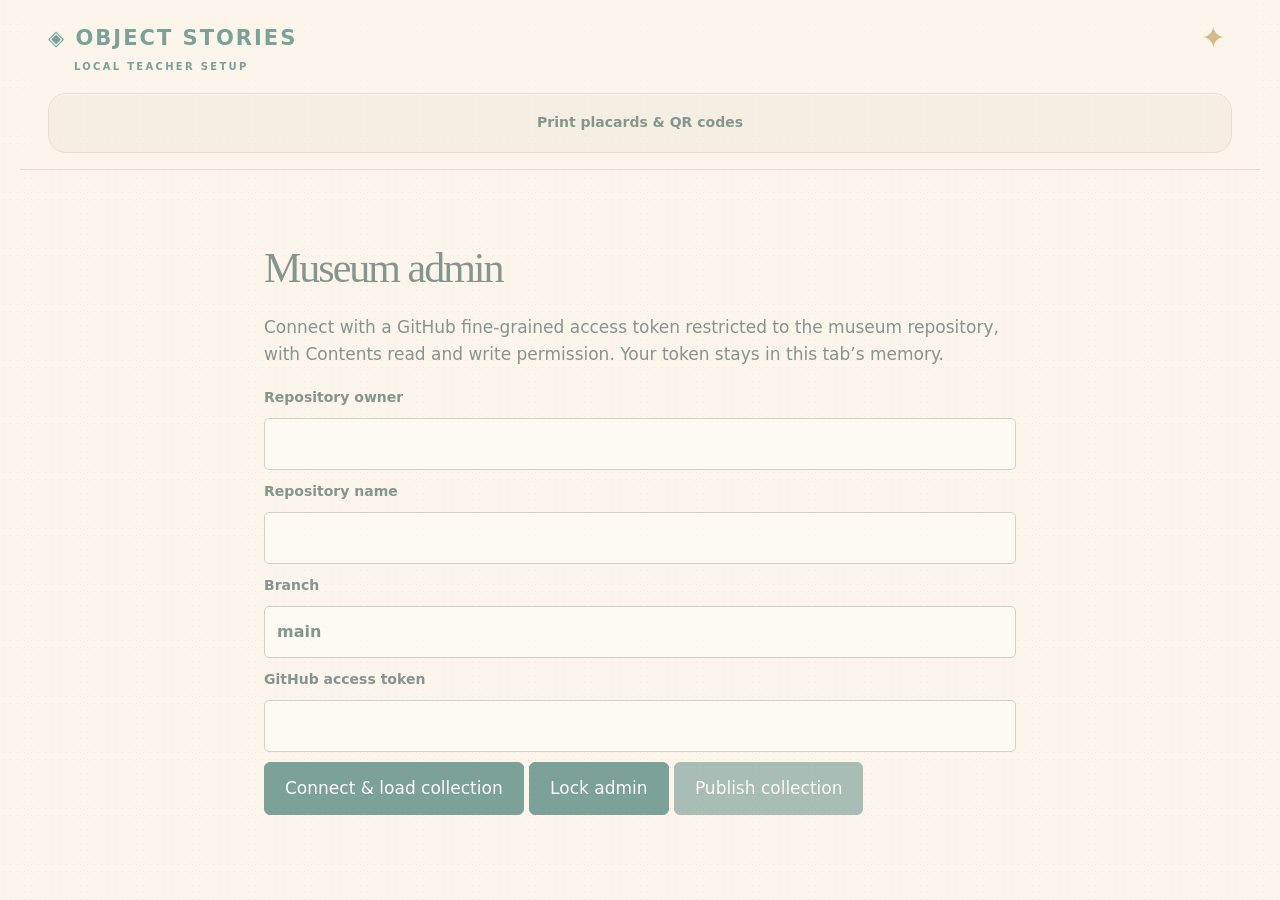
==== admin.html @ 54d1fee2 "Add passport recovery, curiosity cabinet and hidden discoveries" ====
<!doctype html><html lang="en"><head><meta charset="utf-8"><meta name="viewport" content="width=device-width,initial-scale=1"><title>Museum Admin</title><link rel="stylesheet" href="style.css?v=recovery1"><style>main{max-width:1200px}.intro{padding:30px 0}.editor{display:grid;grid-template-columns:230px 1fr;gap:24px}.edit-fields{display:grid;grid-template-columns:1fr 1fr;gap:18px}label{display:block;font-size:14px;font-weight:650}label input:not([type=checkbox]),label select,label textarea{display:block;width:100%;margin-top:6px}.full{grid-column:1/-1}aside button{width:100%;text-align:left;margin:0 0 6px;background:#eee5e9;color:#493d35;border-color:#d2bbc8}.selected{border:3px solid #155b56!important}aside{max-height:70vh;overflow:auto}section.settings{margin:20px 0}.sticky-actions{padding:15px 0;background:#fbf5ec;border-top:1px solid #b6a58e;display:flex;gap:10px;flex-wrap:wrap}#feedback{white-space:pre-wrap}.tag{font-size:12px;color:#623f65}.hint{font-size:13px;font-weight:400;color:#59685e}input[type=checkbox]{margin-right:8px}audio{max-width:100%}@media(max-width:750px){.editor{grid-template-columns:1fr}aside{max-height:190px}.edit-fields{grid-template-columns:1fr}}.locked #workspace{display:none}#auth{max-width:800px;margin:35px auto;padding:24px}#auth input{display:block;width:100%;margin:10px 0}.field-section{grid-column:1/-1;background:#fffaf2;border:1px solid #d6c9b7;border-radius:10px;padding:16px}.field-section>summary{color:#155b56;font-size:17px}.field-section .edit-fields{margin-top:18px}.preview-label h3{font:34px Georgia;color:#623f65;margin:12px 0}.preview-label p{white-space:pre-line}.preview-label .preview-meta{font-size:12px;color:#627264}.preview-label .too-long{color:#994c34;font-weight:700}</style></head><body class="locked"><header><a href="index.html" class="brand">◈ OBJECT STORIES <small>LOCAL TEACHER SETUP</small></a><nav><a href="placards.html">Print placards & QR codes</a></nav></header><section id="auth"><h1 style="font-size:42px">Museum admin</h1><p>Connect with a GitHub fine-grained access token restricted to the museum repository, with Contents read and write permission. Your token stays in this tab’s memory.</p><label>Repository owner <input id="repo-owner"></label><label>Repository name <input id="repo-name"></label><label>Branch <input id="repo-branch" value="main"></label><label>GitHub access token <input id="repo-token" type="password" autocomplete="off"></label><button id="connect-admin">Connect & load collection</button> <button id="disconnect-admin">Lock admin</button> <button id="publish-admin" disabled>Publish collection</button><p id="auth-status" role="status"></p></section><main id="workspace"><div class="intro"><div class="eyebrow">Collection workbench</div><h1 style="font-size:48px">Ready for the real objects.</h1><p>Fill in the collection, keep unfinished items as drafts, and export the files for the website. Connect above to load the repository collection. Publish saves a versioned change; the deployment workflow then rebuilds the museum.</p><p class="notice">Download a collection backup after each session. Edits stay in this tab until you save a backup or publish. Keep student information out of these public exhibit files.</p></div><details class="settings" open><summary>Museum & classroom settings</summary><div class="edit-fields" id="settings-form" style="margin-top:20px"></div></details><section class="panel"><h2>Wikipedia source</h2><p>Paste an English Wikipedia article URL. Import a credited source draft, then check it against the actual object before publishing.</p><label>Article URL <input id="wiki-url" type="url" placeholder="https://en.wikipedia.org/wiki/Tumi"></label><button id="wiki-import">Import into selected object</button><p id="wiki-status" role="status"></p></section><div class="section-title"><h2>Artifact editor</h2><div><button id="add">Add draft object</button> <button id="remove" class="secondary">Remove selected object</button> <button id="undo-remove" class="secondary" disabled>Undo removal</button></div></div><div class="editor"><div><label>Find an object<input id="editor-search" type="search" placeholder="Name or exhibit ID" style="width:100%;margin:8px 0 16px"></label><p id="editor-count" class="hint"></p><aside id="object-list" aria-label="Choose an exhibit"></aside></div><section><h2 id="editing" style="margin-top:0"></h2><div class="edit-fields" id="object-form"></div><section id="label-preview" class="panel" aria-label="Placard text preview"></section></section></div><section class="panel"><h2>Readiness check</h2><label><input id="classroom-check" type="checkbox">Check for classroom release (rejects demo content and missing references)</label><button id="validate" style="margin-top:14px">Check collection</button><p id="feedback" role="status"></p></section><div class="sticky-actions"><button id="backup">Save collection backup (.json)</button><button class="secondary" id="export-exhibits">Download exhibits.js</button><button class="secondary" id="export-settings">Download settings.js</button><label class="button">Restore collection backup <input id="import" type="file" accept=".json,application/json" style="display:block;max-width:240px"></label></div><p class="muted">After export: replace the two files in your project, put photos in assets/, then run the build instructions in START_HERE.txt. Drafts never appear in a built website. The editor interface is public; live changes require authorized GitHub access. Public repository source files remain readable.</p></main><script src="settings.js"></script><script src="exhibits.js"></script><script src="collection-core.js"></script><script src="teacher-setup.js"></script><script src="workbench-extra.js"></script><script src="admin.js"></script></body></html>
---- style.css ----
:root{--ink:#183f38;--paper:#f6f3e9;--line:#d8d9cd;--gold:#dfb34e}*{box-sizing:border-box}body{margin:0;background:var(--paper);color:var(--ink);font:17px/1.6 system-ui,sans-serif}a{color:inherit}button,input,select,textarea{font:inherit}button,.button{cursor:pointer;border:1px solid var(--ink);background:var(--ink);color:white;padding:12px 20px;border-radius:6px;text-decoration:none;display:inline-block}button.secondary{background:transparent;color:var(--ink)}button:disabled{opacity:.65;cursor:default}a:focus-visible,button:focus-visible,input:focus-visible,select:focus-visible,textarea:focus-visible{outline:3px solid #b57220;outline-offset:4px}header{max-width:1240px;margin:auto;display:flex;justify-content:space-between;align-items:center;padding:24px 32px;border-bottom:1px solid var(--line);gap:24px}.brand{text-decoration:none;font-weight:850;letter-spacing:2px}.brand small{display:block;font-size:10px;letter-spacing:3px;margin-left:25px}nav{display:flex;gap:25px;font-size:14px}nav a{text-decoration:none}main{max-width:1176px;margin:auto;padding:0 28px 65px;min-height:70vh}.hero{display:grid;grid-template-columns:1.35fr 1fr;gap:50px;padding:60px 0 45px;align-items:center}.eyebrow{font-size:12px;letter-spacing:2px;text-transform:uppercase;font-weight:750}h1,h2,h3{line-height:1.1}h1{font:normal clamp(42px,6vw,76px)/1.04 Georgia,serif;margin:18px 0 24px;letter-spacing:-2px}h2{font:normal 34px/1.2 Georgia,serif}h3{font:normal 27px/1.2 Georgia,serif}.lede{max-width:550px;color:#52685f}.hero-art{background:#e6e8d9;min-height:330px;display:grid;place-content:center;position:relative;border-radius:100% 100% 8px 8px;text-align:center;border:1px solid #cdd2bf}.hero-art svg{width:240px;height:210px}.hero-art p{font-size:11px;letter-spacing:2px}.notice{background:#f0e4c5;padding:12px 18px;border-left:3px solid #b58b35;font-size:14px}.toolbar{display:flex;gap:15px;margin:28px 0 18px}.toolbar input{flex:1;min-width:0}input,select,textarea{border:1px solid #aab7ab;border-radius:5px;background:#fffefa;padding:12px;color:var(--ink)}.grid{display:grid;grid-template-columns:repeat(3,1fr);gap:24px}.card{border:1px solid var(--line);border-radius:8px;overflow:hidden;background:#fffdf6;text-decoration:none;transition:transform .15s}.card:hover{transform:translateY(-4px)}.card .art{height:215px;display:grid;place-items:center;background:var(--wash,#e3e5d7)}.art svg{height:165px;width:80%}.card-body{padding:22px}.card h3{margin:12px 0}.meta{font-size:12px;letter-spacing:1px;text-transform:uppercase}.card p{font-size:15px;color:#53665b}.card .arrow{display:block;margin-top:18px;font-weight:700;font-size:14px}.section-title{display:flex;justify-content:space-between;align-items:center;gap:20px}footer{border-top:1px solid var(--line);padding:25px 32px;font-size:13px;display:flex;justify-content:space-between;gap:15px}.back{display:inline-block;margin-top:30px}.detail{max-width:760px;margin:35px auto}.detail h1{font-size:58px}.detail .art{height:280px;display:grid;place-items:center;border-radius:8px;background:var(--wash)}.detail .art svg{height:240px}.panel{background:#e8ecdf;border:1px solid #ccd7c7;padding:25px;border-radius:8px;margin:26px 0}.answers{display:grid;gap:10px}.answers button{text-align:left;background:#fffdf6;color:var(--ink)}.response{font-weight:650}.factrow{display:flex;gap:25px;border-block:1px solid var(--line);padding:15px 0;margin:25px 0;flex-wrap:wrap}.factrow span{font-size:13px}.factrow strong{display:block}details{border-block:1px solid var(--line);padding:18px 0}summary{cursor:pointer;font-weight:700}textarea{width:100%;min-height:130px}.muted{color:#5d6f63;font-size:14px}.skip{position:absolute;left:-9999px}.skip:focus{left:15px;top:10px;background:white;padding:10px;z-index:5}.empty{padding:40px;border:1px dashed #859889;grid-column:1/-1}.actions{display:flex;gap:12px;flex-wrap:wrap;margin:20px 0}@media(max-width:760px){header{padding:20px;display:block}nav{margin-top:18px;gap:20px;font-size:13px}main{padding-inline:20px}.hero{grid-template-columns:1fr;gap:20px;padding-top:30px}.hero-art{min-height:230px}.hero-art svg{height:150px}.grid{grid-template-columns:1fr}.toolbar{flex-wrap:wrap}.toolbar input{flex-basis:100%}.detail h1{font-size:42px}footer{display:block}.section-title{align-items:start}.card .art{height:210px}}
/* Warm paper, clay and sage palette */
:root{--ink:#493d35;--paper:#fbf5ec;--line:#ded0bd;--gold:#c78d53}body{background-color:var(--paper);background-image:radial-gradient(#aa84601a .7px,transparent .7px);background-size:7px 7px}.hero-art{background:#e5e6d4;border-color:#c4cbb1}.notice{background:#f1dfc8;border-color:#b86d51}.panel{background:#e9e9dc;border-color:#d0d2bb}.button,button{background:#975c46;border-color:#975c46}.card{background:#fffaf2}.card:nth-child(3n+1){--wash:#e4d4c2!important}.card:nth-child(3n+2){--wash:#dce1ce!important}.card:nth-child(3n){--wash:#e7d2cc!important}.stamp-grid{display:grid;grid-template-columns:repeat(3,1fr);gap:14px}.stamp-cell{text-align:center;border:1px dashed #ae967c;border-radius:90px 90px 8px 8px;padding:20px 10px;background:#fffaf3}.stamp-cell svg{max-width:140px;width:100%}.stamp-cell p{font-size:13px}.locked{opacity:.55}.progress-track{height:12px;background:#dfd5c5;border-radius:20px;overflow:hidden}.progress-track span{display:block;height:100%;background:#879173}.reward{background:#f1dfc8;border:2px solid #b88253}.passport-actions{margin:24px 0;display:flex;flex-wrap:wrap;gap:10px}@media(max-width:540px){.stamp-grid{grid-template-columns:repeat(2,1fr)}}
/* Cabinet of curiosities: jewel tones over warm paper */
:root{--ink:#254742;--paper:#fbf5ec;--line:#d6c9b7;--gold:#bf9651;--teal:#155b56;--plum:#623f65}.brand{color:var(--teal)}button,.button{background:var(--teal);border-color:var(--teal)}button:hover,.button:hover{background:#623f65;border-color:#623f65;color:#fff}.hero h1{color:var(--teal)}.hero-art{background:#e5ddde;isolation:isolate;overflow:hidden}.hero-art::after{content:'✦';font:44px Georgia;position:absolute;top:25px;right:30px;color:#9d7837;animation:star-turn 14s linear infinite}.hero-art svg{animation:float-object 6s ease-in-out infinite}.card .arrow{color:var(--plum)}.card:nth-child(3n+1){--wash:#d9e5da!important}.card:nth-child(3n+2){--wash:#e7d8e3!important}.card:nth-child(3n){--wash:#edddc2!important}.eyebrow{color:var(--plum)}.panel{background:#eee5e9;border-color:#d9c7d2}.stamp-cell{border-color:#947394}.stamp-cell svg{filter:drop-shadow(0 4px 4px #52344718)}.quiz-stamp{margin-top:18px;padding-top:18px;border-top:1px solid #b5b9a7}.celebration{position:fixed;inset:0;pointer-events:none;z-index:20;overflow:hidden}.celebration i{position:absolute;left:var(--x);top:20%;height:12px;width:7px;background:var(--c);animation:confetti-fall 1.25s ease-out forwards;animation-delay:var(--delay);opacity:0}.earned-pulse{animation:stamp-in .45s ease-out}.game-intro{display:flex;justify-content:space-between;gap:25px;align-items:center;background:#155b56;color:#fff8e9;padding:26px;border-radius:8px;margin-top:35px}.game-intro .eyebrow{color:#e3c07d}.game-intro .button{background:#f4e6ce;color:#155b56;border-color:#f4e6ce}.game-intro h2{margin:8px 0}.game-options{display:grid;gap:12px;margin:25px 0}.game-options button{text-align:left;min-height:54px}.clue{font:26px/1.4 Georgia,serif}.game-counter{font-size:13px;letter-spacing:2px}.success{color:#155b56}.download-help{background:#e1e9df;border-left:3px solid #155b56;padding:20px}.reveal{animation:page-in .4s ease-out}.answers button.correct{background:#155b56;color:white;border-color:#155b56}.answers button.incorrect{background:#f1ded6;border-color:#b96952}.passport-guide ol{padding-left:22px}.passport-guide li{margin:10px 0}.mini-stamp{width:110px;display:inline-block}.mystery-art{font:80px Georgia;text-align:center;color:#623f65;padding:10px}@keyframes float-object{50%{transform:translateY(-9px) rotate(2deg)}}@keyframes star-turn{to{transform:rotate(360deg)}}@keyframes page-in{from{opacity:.3;transform:translateY(8px)}to{opacity:1;transform:none}}@keyframes stamp-in{from{transform:scale(.7) rotate(-10deg);opacity:0}to{transform:scale(1);opacity:1}}@keyframes confetti-fall{10%{opacity:1}to{transform:translate(var(--drift),65vh) rotate(350deg);opacity:0}}@media(prefers-reduced-motion:reduce){*,*::before,*::after{animation:none!important;transition:none!important;scroll-behavior:auto!important}.celebration{display:none}}@media(max-width:760px){.game-intro{display:block}nav{flex-wrap:wrap;gap:14px}.toolbar button{flex-shrink:0}}

[hidden]{display:none!important}

/* Touch and narrow-screen baseline; preserve normal browser zoom. */
html{-webkit-text-size-adjust:100%;scroll-padding-top:16px}button,.button{min-height:44px;touch-action:manipulation}input:not([type=checkbox]):not([type=color]),select,textarea{font-size:16px;min-height:44px}nav{flex-wrap:wrap}main img{max-width:100%;height:auto}button:focus-visible,.button:focus-visible{outline:3px solid #b57220;outline-offset:3px}input[type=checkbox]{width:18px;height:18px;vertical-align:middle}.detail,.card-body,.section-title>*{min-width:0}.detail h1,.card h3{overflow-wrap:anywhere}@media(max-width:760px){header{padding:14px 16px}nav{gap:0 14px;margin-top:8px}nav a{display:inline-flex;align-items:center;min-height:44px}main{padding-inline:16px}.section-title{flex-wrap:wrap;gap:8px}.toolbar select{max-width:100%;width:100%}.actions>*{max-width:100%;white-space:normal}.detail h1{font-size:clamp(32px,8vw,42px)}footer{padding:20px 16px}.factrow{gap:14px}.game-intro{padding:20px}.game-options button,.answers button{font-size:16px}}@media(hover:none){.card:hover{transform:none}}
/* Illustrated field-guide edition */
header{display:grid;grid-template-columns:1fr;gap:18px;padding:22px 28px 16px;background:rgba(251,245,236,.96);position:relative;isolation:isolate}header .brand{width:fit-content;font-size:21px;color:#155b56}header .brand small{font-size:10px;letter-spacing:2.3px;margin:3px 0 0 26px}header nav{display:flex;gap:6px;padding:6px;margin:0;border:1px solid #d9cbb7;border-radius:18px;background:#f1e8dc;box-shadow:inset 0 1px 0 #fffaf2}header nav a{flex:1;display:flex;align-items:center;justify-content:center;min-height:46px;padding:10px 12px;border-radius:12px;text-align:center;font-size:14px;font-weight:650;line-height:1.25;transition:background .18s,color .18s}header nav a:hover{background:#e3d8e5;color:#623f65}header nav a[aria-current=page]{background:#155b56;color:#fffaf2;box-shadow:0 2px 5px #183f3820}header::after{content:'✦';position:absolute;right:34px;top:14px;font-size:30px;color:#b78b3d;pointer-events:none}.hero{position:relative;border-bottom:1px solid #d9cbb7;margin-bottom:28px}.hero-art{border-radius:160px 160px 24px 24px!important;box-shadow:10px 12px 0 #e9dfcc;overflow:visible}.hero-art::before{content:'✧';position:absolute;left:18px;top:24px;color:#b78b3d;font:48px Georgia;transform:rotate(-15deg)}.hero-art::after{content:'✦';position:absolute;right:-8px;bottom:26px;color:#623f65;font:45px Georgia}.section-title h2{position:relative}.section-title h2::after{content:'';display:block;width:70px;height:5px;background:#c79b53;border-radius:50%;margin-top:12px;transform:rotate(-3deg)}.card{box-shadow:0 4px 0 #e7dece;border-radius:20px 20px 9px 9px!important}.card .meta{color:#623f65;font-weight:750}.card .arrow{border-top:1px dashed #cbbda8;padding-top:14px}.panel{position:relative;border-radius:18px!important;background-image:radial-gradient(#b78b3d18 .8px,transparent .8px);background-size:12px 12px}.panel>.eyebrow{color:#623f65}.stamp-cell{border-radius:24px 24px 8px 8px}.stamp-cell svg{filter:drop-shadow(0 4px 0 #d3c2aa55)}.stamp-cell.locked svg{filter:grayscale(.25);opacity:.6}footer{background:#efe5d7;border-top:1px dashed #c4ad8c}footer::before{content:'✦';color:#a67d39;font-size:22px}@media(max-width:760px){header{padding:18px 16px 12px;gap:14px}header .brand{font-size:18px}header nav{display:grid;grid-template-columns:repeat(3,minmax(0,1fr));gap:4px;border-radius:15px}header nav a{font-size:12px;padding:9px 5px;min-height:44px}header::after{right:18px;top:12px;font-size:25px}.hero-art{margin-right:10px}.hero-art::after{right:2px}.hero{padding-bottom:30px}.panel{padding:20px}}
.curiosity-cabinet{display:grid;grid-template-columns:1fr 1.2fr;gap:30px;margin:36px 0;padding:32px;background:#e9dfec;border:1px solid #c8b1cd;border-radius:30px 8px 30px 8px;box-shadow:7px 7px 0 #ddc7a555}.curiosity-cabinet h2{margin:10px 0}.cabinet-drawers details{padding:14px 16px;background:#fffaf2;border:1px solid #cbb79c;border-radius:9px;margin-bottom:9px}.cabinet-drawers summary{font-size:15px;list-style-position:outside}.cabinet-drawers details[open]{box-shadow:0 5px 0 #d5c4ac}.compass-secret{background:#fffaf2;color:#155b56;border:1px dashed #a98b56;border-radius:30px;font-size:13px;padding:8px 14px;margin:0 auto 16px;position:relative;z-index:1}.discovery-dialog{max-width:440px;width:calc(100% - 32px);padding:32px;background:#fbf5ec;color:#183f38;border:2px solid #b58a43;border-radius:28px 28px 8px 8px;box-shadow:0 20px 80px #183f3850}.discovery-dialog::backdrop{background:#183f3866;backdrop-filter:blur(3px)}.discovery-dialog h2{color:#623f65}.backup-reminder{position:sticky;bottom:12px;z-index:7;display:flex;gap:16px;align-items:center;justify-content:space-between;background:#183f38;color:#fffaf2;padding:16px 20px;border-radius:16px;border:1px solid #c8a66b;box-shadow:0 6px 25px #183f3830;font-size:14px}.backup-reminder button{flex-shrink:0;background:#f0dcae;color:#183f38;border-color:#f0dcae}.recovery-panel{background-color:#e4ecdf}.recovery-panel .secondary{background:#fffaf2;color:#155b56}.recovery-panel label.button{cursor:pointer}#local-revisions{display:grid;gap:8px;margin:14px 0}#local-revisions button{text-align:left;font-size:14px}#clear-safely{margin-top:12px;font-size:14px}.hero-art{background-image:radial-gradient(circle at 20% 30%,#fffaf260 0 1px,transparent 1.5px);background-size:15px 15px}.curiosity-cabinet:before{content:'✦';position:absolute;pointer-events:none;color:#b58a43}.curiosity-cabinet{position:relative}@media(max-width:760px){.curiosity-cabinet{grid-template-columns:1fr;gap:12px;padding:22px}.backup-reminder{display:block;bottom:6px;padding:14px}.backup-reminder button{display:block;margin-top:10px;width:100%}}

.gallery-ribbon{display:grid;grid-template-columns:1fr auto;align-items:center;column-gap:24px;margin:28px 0 40px;padding:22px 26px;background-color:#e2e8dc}.gallery-ribbon h2{font-size:28px;margin:7px 0}.gallery-ribbon p{margin:6px 0 0;max-width:650px;font-size:15px}.gallery-ribbon .button{grid-column:2;grid-row:1/4}.gallery-ribbon .eyebrow{font-size:10px}.card .art{position:relative}.card .art::after{content:"✧";position:absolute;right:14px;top:8px;color:#9a774b;font-size:26px;opacity:.65}.curiosity-cabinet{background-image:radial-gradient(#ae92b320 .8px,transparent .8px);background-size:16px 16px}@media(max-width:760px){.gallery-ribbon{display:block;padding:20px}.gallery-ribbon .button{margin-top:16px}}
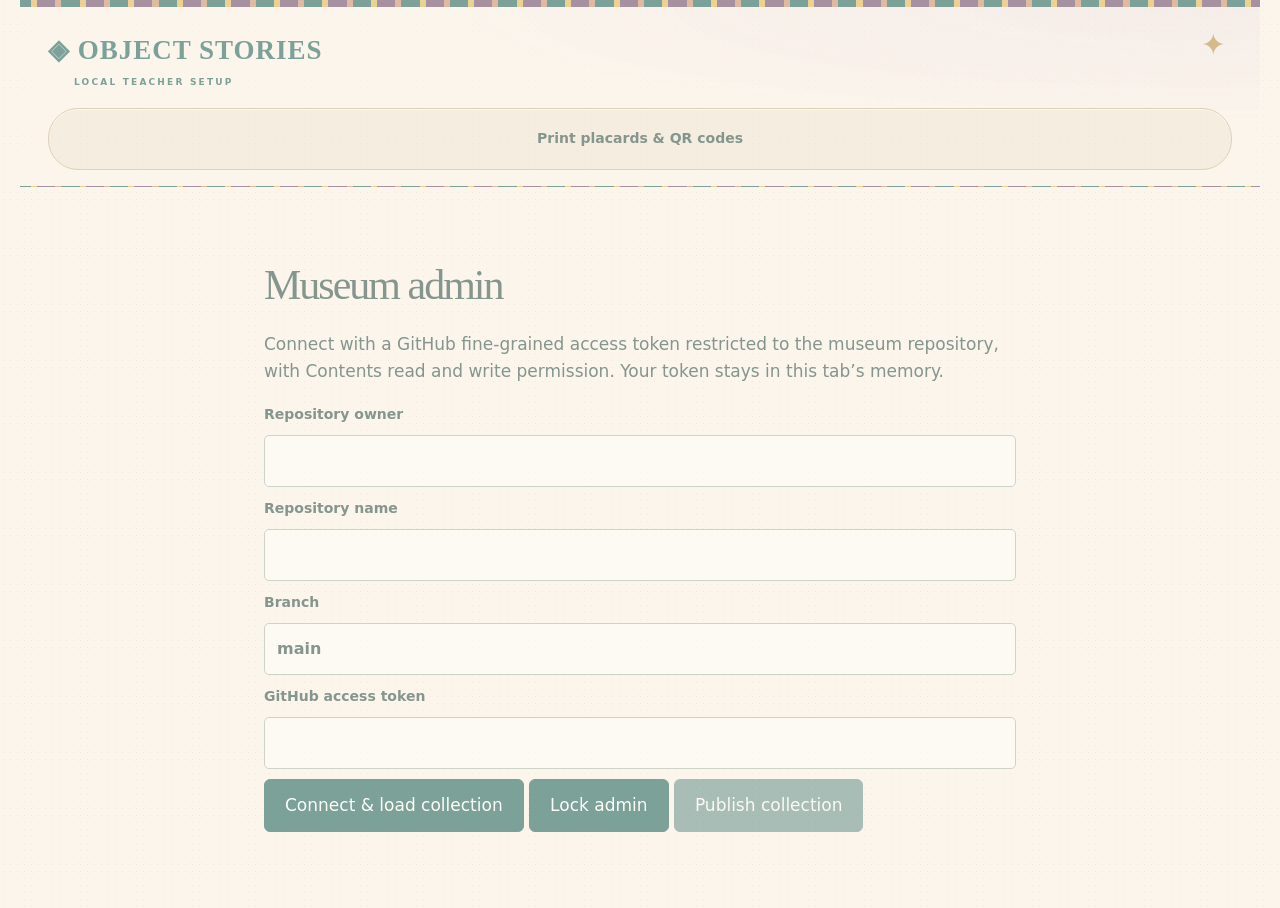
==== commit 169b2684: "Refine bohemian design, Mystery Match and stamp criteria" ====
--- a/admin.html
+++ b/admin.html
@@ -1 +1 @@
-<!doctype html><html lang="en"><head><meta charset="utf-8"><meta name="viewport" content="width=device-width,initial-scale=1"><title>Museum Admin</title><link rel="stylesheet" href="style.css?v=recovery1"><style>main{max-width:1200px}.intro{padding:30px 0}.editor{display:grid;grid-template-columns:230px 1fr;gap:24px}.edit-fields{display:grid;grid-template-columns:1fr 1fr;gap:18px}label{display:block;font-size:14px;font-weight:650}label input:not([type=checkbox]),label select,label textarea{display:block;width:100%;margin-top:6px}.full{grid-column:1/-1}aside button{width:100%;text-align:left;margin:0 0 6px;background:#eee5e9;color:#493d35;border-color:#d2bbc8}.selected{border:3px solid #155b56!important}aside{max-height:70vh;overflow:auto}section.settings{margin:20px 0}.sticky-actions{padding:15px 0;background:#fbf5ec;border-top:1px solid #b6a58e;display:flex;gap:10px;flex-wrap:wrap}#feedback{white-space:pre-wrap}.tag{font-size:12px;color:#623f65}.hint{font-size:13px;font-weight:400;color:#59685e}input[type=checkbox]{margin-right:8px}audio{max-width:100%}@media(max-width:750px){.editor{grid-template-columns:1fr}aside{max-height:190px}.edit-fields{grid-template-columns:1fr}}.locked #workspace{display:none}#auth{max-width:800px;margin:35px auto;padding:24px}#auth input{display:block;width:100%;margin:10px 0}.field-section{grid-column:1/-1;background:#fffaf2;border:1px solid #d6c9b7;border-radius:10px;padding:16px}.field-section>summary{color:#155b56;font-size:17px}.field-section .edit-fields{margin-top:18px}.preview-label h3{font:34px Georgia;color:#623f65;margin:12px 0}.preview-label p{white-space:pre-line}.preview-label .preview-meta{font-size:12px;color:#627264}.preview-label .too-long{color:#994c34;font-weight:700}</style></head><body class="locked"><header><a href="index.html" class="brand">◈ OBJECT STORIES <small>LOCAL TEACHER SETUP</small></a><nav><a href="placards.html">Print placards & QR codes</a></nav></header><section id="auth"><h1 style="font-size:42px">Museum admin</h1><p>Connect with a GitHub fine-grained access token restricted to the museum repository, with Contents read and write permission. Your token stays in this tab’s memory.</p><label>Repository owner <input id="repo-owner"></label><label>Repository name <input id="repo-name"></label><label>Branch <input id="repo-branch" value="main"></label><label>GitHub access token <input id="repo-token" type="password" autocomplete="off"></label><button id="connect-admin">Connect & load collection</button> <button id="disconnect-admin">Lock admin</button> <button id="publish-admin" disabled>Publish collection</button><p id="auth-status" role="status"></p></section><main id="workspace"><div class="intro"><div class="eyebrow">Collection workbench</div><h1 style="font-size:48px">Ready for the real objects.</h1><p>Fill in the collection, keep unfinished items as drafts, and export the files for the website. Connect above to load the repository collection. Publish saves a versioned change; the deployment workflow then rebuilds the museum.</p><p class="notice">Download a collection backup after each session. Edits stay in this tab until you save a backup or publish. Keep student information out of these public exhibit files.</p></div><details class="settings" open><summary>Museum & classroom settings</summary><div class="edit-fields" id="settings-form" style="margin-top:20px"></div></details><section class="panel"><h2>Wikipedia source</h2><p>Paste an English Wikipedia article URL. Import a credited source draft, then check it against the actual object before publishing.</p><label>Article URL <input id="wiki-url" type="url" placeholder="https://en.wikipedia.org/wiki/Tumi"></label><button id="wiki-import">Import into selected object</button><p id="wiki-status" role="status"></p></section><div class="section-title"><h2>Artifact editor</h2><div><button id="add">Add draft object</button> <button id="remove" class="secondary">Remove selected object</button> <button id="undo-remove" class="secondary" disabled>Undo removal</button></div></div><div class="editor"><div><label>Find an object<input id="editor-search" type="search" placeholder="Name or exhibit ID" style="width:100%;margin:8px 0 16px"></label><p id="editor-count" class="hint"></p><aside id="object-list" aria-label="Choose an exhibit"></aside></div><section><h2 id="editing" style="margin-top:0"></h2><div class="edit-fields" id="object-form"></div><section id="label-preview" class="panel" aria-label="Placard text preview"></section></section></div><section class="panel"><h2>Readiness check</h2><label><input id="classroom-check" type="checkbox">Check for classroom release (rejects demo content and missing references)</label><button id="validate" style="margin-top:14px">Check collection</button><p id="feedback" role="status"></p></section><div class="sticky-actions"><button id="backup">Save collection backup (.json)</button><button class="secondary" id="export-exhibits">Download exhibits.js</button><button class="secondary" id="export-settings">Download settings.js</button><label class="button">Restore collection backup <input id="import" type="file" accept=".json,application/json" style="display:block;max-width:240px"></label></div><p class="muted">After export: replace the two files in your project, put photos in assets/, then run the build instructions in START_HERE.txt. Drafts never appear in a built website. The editor interface is public; live changes require authorized GitHub access. Public repository source files remain readable.</p></main><script src="settings.js"></script><script src="exhibits.js"></script><script src="collection-core.js"></script><script src="teacher-setup.js"></script><script src="workbench-extra.js"></script><script src="admin.js"></script></body></html>
+<!doctype html><html lang="en"><head><meta charset="utf-8"><meta name="viewport" content="width=device-width,initial-scale=1"><title>Museum Admin</title><link rel="stylesheet" href="style.css?v=boho2"><style>main{max-width:1200px}.intro{padding:30px 0}.editor{display:grid;grid-template-columns:230px 1fr;gap:24px}.edit-fields{display:grid;grid-template-columns:1fr 1fr;gap:18px}label{display:block;font-size:14px;font-weight:650}label input:not([type=checkbox]),label select,label textarea{display:block;width:100%;margin-top:6px}.full{grid-column:1/-1}aside button{width:100%;text-align:left;margin:0 0 6px;background:#eee5e9;color:#493d35;border-color:#d2bbc8}.selected{border:3px solid #155b56!important}aside{max-height:70vh;overflow:auto}section.settings{margin:20px 0}.sticky-actions{padding:15px 0;background:#fbf5ec;border-top:1px solid #b6a58e;display:flex;gap:10px;flex-wrap:wrap}#feedback{white-space:pre-wrap}.tag{font-size:12px;color:#623f65}.hint{font-size:13px;font-weight:400;color:#59685e}input[type=checkbox]{margin-right:8px}audio{max-width:100%}@media(max-width:750px){.editor{grid-template-columns:1fr}aside{max-height:190px}.edit-fields{grid-template-columns:1fr}}.locked #workspace{display:none}#auth{max-width:800px;margin:35px auto;padding:24px}#auth input{display:block;width:100%;margin:10px 0}.field-section{grid-column:1/-1;background:#fffaf2;border:1px solid #d6c9b7;border-radius:10px;padding:16px}.field-section>summary{color:#155b56;font-size:17px}.field-section .edit-fields{margin-top:18px}.preview-label h3{font:34px Georgia;color:#623f65;margin:12px 0}.preview-label p{white-space:pre-line}.preview-label .preview-meta{font-size:12px;color:#627264}.preview-label .too-long{color:#994c34;font-weight:700}</style></head><body class="locked"><header><a href="index.html" class="brand">◈ OBJECT STORIES <small>LOCAL TEACHER SETUP</small></a><nav><a href="placards.html">Print placards & QR codes</a></nav></header><section id="auth"><h1 style="font-size:42px">Museum admin</h1><p>Connect with a GitHub fine-grained access token restricted to the museum repository, with Contents read and write permission. Your token stays in this tab’s memory.</p><label>Repository owner <input id="repo-owner"></label><label>Repository name <input id="repo-name"></label><label>Branch <input id="repo-branch" value="main"></label><label>GitHub access token <input id="repo-token" type="password" autocomplete="off"></label><button id="connect-admin">Connect & load collection</button> <button id="disconnect-admin">Lock admin</button> <button id="publish-admin" disabled>Publish collection</button><p id="auth-status" role="status"></p></section><main id="workspace"><div class="intro"><div class="eyebrow">Collection workbench</div><h1 style="font-size:48px">Ready for the real objects.</h1><p>Fill in the collection, keep unfinished items as drafts, and export the files for the website. Connect above to load the repository collection. Publish saves a versioned change; the deployment workflow then rebuilds the museum.</p><p class="notice">Download a collection backup after each session. Edits stay in this tab until you save a backup or publish. Keep student information out of these public exhibit files.</p></div><details class="settings" open><summary>Museum & classroom settings</summary><div class="edit-fields" id="settings-form" style="margin-top:20px"></div></details><section class="panel"><h2>Wikipedia source</h2><p>Paste an English Wikipedia article URL. Import a credited source draft, then check it against the actual object before publishing.</p><label>Article URL <input id="wiki-url" type="url" placeholder="https://en.wikipedia.org/wiki/Tumi"></label><button id="wiki-import">Import into selected object</button><p id="wiki-status" role="status"></p></section><div class="section-title"><h2>Artifact editor</h2><div><button id="add">Add draft object</button> <button id="remove" class="secondary">Remove selected object</button> <button id="undo-remove" class="secondary" disabled>Undo removal</button></div></div><div class="editor"><div><label>Find an object<input id="editor-search" type="search" placeholder="Name or exhibit ID" style="width:100%;margin:8px 0 16px"></label><p id="editor-count" class="hint"></p><aside id="object-list" aria-label="Choose an exhibit"></aside></div><section><h2 id="editing" style="margin-top:0"></h2><div class="edit-fields" id="object-form"></div><section id="label-preview" class="panel" aria-label="Placard text preview"></section></section></div><section class="panel"><h2>Readiness check</h2><label><input id="classroom-check" type="checkbox">Check for classroom release (rejects demo content and missing references)</label><button id="validate" style="margin-top:14px">Check collection</button><p id="feedback" role="status"></p></section><div class="sticky-actions"><button id="backup">Save collection backup (.json)</button><button class="secondary" id="export-exhibits">Download exhibits.js</button><button class="secondary" id="export-settings">Download settings.js</button><label class="button">Restore collection backup <input id="import" type="file" accept=".json,application/json" style="display:block;max-width:240px"></label></div><p class="muted">After export: replace the two files in your project, put photos in assets/, then run the build instructions in START_HERE.txt. Drafts never appear in a built website. The editor interface is public; live changes require authorized GitHub access. Public repository source files remain readable.</p></main><script src="settings.js"></script><script src="exhibits.js"></script><script src="collection-core.js"></script><script src="teacher-setup.js"></script><script src="workbench-extra.js"></script><script src="admin.js"></script></body></html>
--- a/style.css
+++ b/style.css
@@ -13,3 +13,8 @@
 .curiosity-cabinet{display:grid;grid-template-columns:1fr 1.2fr;gap:30px;margin:36px 0;padding:32px;background:#e9dfec;border:1px solid #c8b1cd;border-radius:30px 8px 30px 8px;box-shadow:7px 7px 0 #ddc7a555}.curiosity-cabinet h2{margin:10px 0}.cabinet-drawers details{padding:14px 16px;background:#fffaf2;border:1px solid #cbb79c;border-radius:9px;margin-bottom:9px}.cabinet-drawers summary{font-size:15px;list-style-position:outside}.cabinet-drawers details[open]{box-shadow:0 5px 0 #d5c4ac}.compass-secret{background:#fffaf2;color:#155b56;border:1px dashed #a98b56;border-radius:30px;font-size:13px;padding:8px 14px;margin:0 auto 16px;position:relative;z-index:1}.discovery-dialog{max-width:440px;width:calc(100% - 32px);padding:32px;background:#fbf5ec;color:#183f38;border:2px solid #b58a43;border-radius:28px 28px 8px 8px;box-shadow:0 20px 80px #183f3850}.discovery-dialog::backdrop{background:#183f3866;backdrop-filter:blur(3px)}.discovery-dialog h2{color:#623f65}.backup-reminder{position:sticky;bottom:12px;z-index:7;display:flex;gap:16px;align-items:center;justify-content:space-between;background:#183f38;color:#fffaf2;padding:16px 20px;border-radius:16px;border:1px solid #c8a66b;box-shadow:0 6px 25px #183f3830;font-size:14px}.backup-reminder button{flex-shrink:0;background:#f0dcae;color:#183f38;border-color:#f0dcae}.recovery-panel{background-color:#e4ecdf}.recovery-panel .secondary{background:#fffaf2;color:#155b56}.recovery-panel label.button{cursor:pointer}#local-revisions{display:grid;gap:8px;margin:14px 0}#local-revisions button{text-align:left;font-size:14px}#clear-safely{margin-top:12px;font-size:14px}.hero-art{background-image:radial-gradient(circle at 20% 30%,#fffaf260 0 1px,transparent 1.5px);background-size:15px 15px}.curiosity-cabinet:before{content:'✦';position:absolute;pointer-events:none;color:#b58a43}.curiosity-cabinet{position:relative}@media(max-width:760px){.curiosity-cabinet{grid-template-columns:1fr;gap:12px;padding:22px}.backup-reminder{display:block;bottom:6px;padding:14px}.backup-reminder button{display:block;margin-top:10px;width:100%}}
 
 .gallery-ribbon{display:grid;grid-template-columns:1fr auto;align-items:center;column-gap:24px;margin:28px 0 40px;padding:22px 26px;background-color:#e2e8dc}.gallery-ribbon h2{font-size:28px;margin:7px 0}.gallery-ribbon p{margin:6px 0 0;max-width:650px;font-size:15px}.gallery-ribbon .button{grid-column:2;grid-row:1/4}.gallery-ribbon .eyebrow{font-size:10px}.card .art{position:relative}.card .art::after{content:"✧";position:absolute;right:14px;top:8px;color:#9a774b;font-size:26px;opacity:.65}.curiosity-cabinet{background-image:radial-gradient(#ae92b320 .8px,transparent .8px);background-size:16px 16px}@media(max-width:760px){.gallery-ribbon{display:block;padding:20px}.gallery-ribbon .button{margin-top:16px}}
+
+/* Desktop explorer cursors; native fallbacks and text selection stay available. */
+@media (hover:hover) and (pointer:fine){body{cursor:url("data:image/svg+xml,%3Csvg%20xmlns%3D%22http%3A%2F%2Fwww.w3.org%2F2000%2Fsvg%22%20width%3D%2232%22%20height%3D%2232%22%20viewBox%3D%220%200%2032%2032%22%3E%3Ccircle%20cx%3D%2221%22%20cy%3D%2222%22%20r%3D%228%22%20fill%3D%22%23fbf5ec%22%20stroke%3D%22%23b58a43%22%20stroke-width%3D%221.5%22%2F%3E%3Cpath%20d%3D%22M21%2015l2%207-2%207-2-7z%22%20fill%3D%22%23623f65%22%2F%3E%3Cpath%20d%3D%22M3%202l2%2023%206-6%205%209%204-2-5-9%208-1z%22%20fill%3D%22%23155b56%22%20stroke%3D%22%23fffaf2%22%20stroke-width%3D%221.5%22%20stroke-linejoin%3D%22round%22%2F%3E%3C%2Fsvg%3E") 3 2,auto}a,button,summary,label.button,[role="button"],select,input[type="checkbox"]{cursor:url("data:image/svg+xml,%3Csvg%20xmlns%3D%22http%3A%2F%2Fwww.w3.org%2F2000%2Fsvg%22%20width%3D%2232%22%20height%3D%2232%22%20viewBox%3D%220%200%2032%2032%22%3E%3Cpath%20d%3D%22M3%202l2%2023%206-6%205%209%204-2-5-9%208-1z%22%20fill%3D%22%23623f65%22%20stroke%3D%22%23fffaf2%22%20stroke-width%3D%221.5%22%20stroke-linejoin%3D%22round%22%2F%3E%3Cpath%20d%3D%22M24%202l1.5%205L31%209l-5.5%202L24%2016l-1.5-5L17%209l5.5-2z%22%20fill%3D%22%23dfb34e%22%20stroke%3D%22%23493d35%22%20stroke-width%3D%22.8%22%2F%3E%3C%2Fsvg%3E") 3 2,pointer}input:not([type="checkbox"]):not([type="color"]),textarea,[contenteditable="true"]{cursor:text}button:disabled{cursor:not-allowed}}
+/* Bohemian field notes: woven borders, clay, brass and botanical curves. */
+header{border-top:7px solid transparent;border-image:repeating-linear-gradient(90deg,#155b56 0 18px,#dfb34e 18px 24px,#623f65 24px 42px,#c88968 42px 48px) 7;background-image:radial-gradient(ellipse at 95% 0,#e7d9e280,transparent 45%)}header .brand{font-family:Georgia,serif;font-size:27px;letter-spacing:1px}header .brand small{font-family:system-ui,sans-serif;letter-spacing:2.2px;font-size:9px}header nav{border-radius:30px;padding:7px;background:#eee5d8;border-color:#c9b28e}header nav a{border-radius:24px;text-transform:none}.field-guide-heading{display:flex;justify-content:space-between;gap:12px;border-bottom:1px dashed #c6ad83;padding:20px 0 14px;color:#765c45;font-size:10px;text-transform:uppercase;letter-spacing:1.8px}.field-guide-heading span:nth-child(2){color:#a07837;font-size:16px;line-height:1}.hero-art{border:1px solid #b9a186!important;outline:1px dashed #bca174;outline-offset:7px}.curiosity-cabinet{border-radius:38px 10px 38px 10px}.curiosity-cabinet:before{right:19px;top:10px;font-size:24px}.cabinet-drawers details{border-left:5px solid #9ba58a}.cabinet-drawers details:nth-child(2){border-left-color:#bf8a66}.cabinet-drawers details:nth-child(3){border-left-color:#9e83a6}.card .art{border-bottom:1px dashed #bca98b}.stamp-rulebook{margin:20px 0;padding:18px 22px;border:1px dashed #b99b6f;border-radius:18px;background:#f2e8d8}.stamp-rulebook li{margin:12px 0}.partner-check{display:block;padding:12px;background:#fffaf2;margin:12px 0;border-radius:8px;font-size:14px}.panel select{display:block;width:100%;margin:8px 0 14px}.mystery-desk h1{margin-bottom:12px}.case-progress{display:flex;gap:10px;flex-wrap:wrap;margin:24px 0}.case-progress span{width:36px;height:36px;display:grid;place-items:center;border:1px solid #bda787;border-radius:50%;color:#796b59;background:#f4ecdd}.case-progress .current{border:2px solid #623f65;background:#e7d9eb;color:#623f65;font-weight:bold}.case-progress .done{background:#155b56;color:#fffaf2;border-color:#155b56}.clue-envelope{position:relative;background:#f0e3cc;padding:28px;border:1px solid #c6ab80;border-radius:8px 8px 26px 8px;box-shadow:7px 7px 0 #decba74d}.clue-envelope:before{content:'✦';position:absolute;right:20px;top:14px;color:#9f7533;font-size:28px}.case-label{font:11px system-ui;letter-spacing:2px;color:#765a39}.clue-envelope .clue{font:27px/1.4 Georgia;color:#183f38}.clue-envelope details{border-top:1px dashed #bba178;border-bottom:0;padding-bottom:0}.game-options button{border-radius:14px;text-align:left;background:#fffaf2;color:#183f38;box-shadow:0 3px 0 #dfd3c2}.game-options button span{color:#b18a47;margin-right:10px}.game-options .correct{background:#155b56;color:#fffaf2}.game-options .incorrect{background:#f2dfd5}.game-finale{padding:28px;background:#eee4ef;border:1px solid #bea4c5;border-radius:40px 12px 40px 12px}.game-seal{width:180px;margin:24px auto}.game-seal svg{width:100%}@media(max-width:760px){header .brand{font-size:24px}.field-guide-heading{font-size:9px;letter-spacing:.9px;flex-wrap:wrap}.field-guide-heading span:last-child{display:none}.clue-envelope{padding:22px}.clue-envelope .clue{font-size:23px}.game-finale{padding:22px}.stamp-rulebook{padding:16px}.hero-art{outline-offset:4px}}
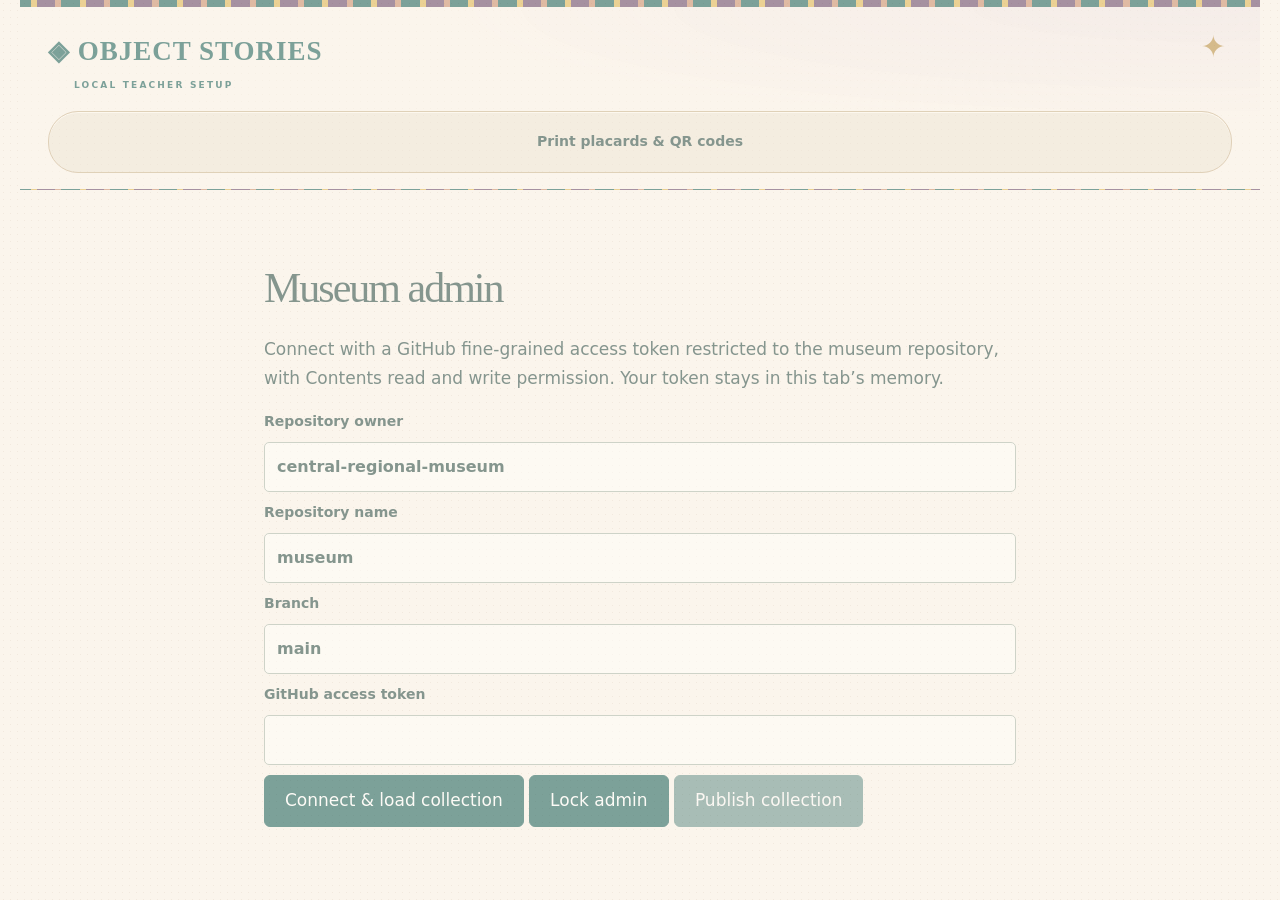
==== commit 6ebcfbe3: "Add teacher dashboard, geography game and printable picture puzzles" ====
--- a/admin.html
+++ b/admin.html
@@ -1 +1 @@
-<!doctype html><html lang="en"><head><meta charset="utf-8"><meta name="viewport" content="width=device-width,initial-scale=1"><title>Museum Admin</title><link rel="stylesheet" href="style.css?v=boho2"><style>main{max-width:1200px}.intro{padding:30px 0}.editor{display:grid;grid-template-columns:230px 1fr;gap:24px}.edit-fields{display:grid;grid-template-columns:1fr 1fr;gap:18px}label{display:block;font-size:14px;font-weight:650}label input:not([type=checkbox]),label select,label textarea{display:block;width:100%;margin-top:6px}.full{grid-column:1/-1}aside button{width:100%;text-align:left;margin:0 0 6px;background:#eee5e9;color:#493d35;border-color:#d2bbc8}.selected{border:3px solid #155b56!important}aside{max-height:70vh;overflow:auto}section.settings{margin:20px 0}.sticky-actions{padding:15px 0;background:#fbf5ec;border-top:1px solid #b6a58e;display:flex;gap:10px;flex-wrap:wrap}#feedback{white-space:pre-wrap}.tag{font-size:12px;color:#623f65}.hint{font-size:13px;font-weight:400;color:#59685e}input[type=checkbox]{margin-right:8px}audio{max-width:100%}@media(max-width:750px){.editor{grid-template-columns:1fr}aside{max-height:190px}.edit-fields{grid-template-columns:1fr}}.locked #workspace{display:none}#auth{max-width:800px;margin:35px auto;padding:24px}#auth input{display:block;width:100%;margin:10px 0}.field-section{grid-column:1/-1;background:#fffaf2;border:1px solid #d6c9b7;border-radius:10px;padding:16px}.field-section>summary{color:#155b56;font-size:17px}.field-section .edit-fields{margin-top:18px}.preview-label h3{font:34px Georgia;color:#623f65;margin:12px 0}.preview-label p{white-space:pre-line}.preview-label .preview-meta{font-size:12px;color:#627264}.preview-label .too-long{color:#994c34;font-weight:700}</style></head><body class="locked"><header><a href="index.html" class="brand">◈ OBJECT STORIES <small>LOCAL TEACHER SETUP</small></a><nav><a href="placards.html">Print placards & QR codes</a></nav></header><section id="auth"><h1 style="font-size:42px">Museum admin</h1><p>Connect with a GitHub fine-grained access token restricted to the museum repository, with Contents read and write permission. Your token stays in this tab’s memory.</p><label>Repository owner <input id="repo-owner"></label><label>Repository name <input id="repo-name"></label><label>Branch <input id="repo-branch" value="main"></label><label>GitHub access token <input id="repo-token" type="password" autocomplete="off"></label><button id="connect-admin">Connect & load collection</button> <button id="disconnect-admin">Lock admin</button> <button id="publish-admin" disabled>Publish collection</button><p id="auth-status" role="status"></p></section><main id="workspace"><div class="intro"><div class="eyebrow">Collection workbench</div><h1 style="font-size:48px">Ready for the real objects.</h1><p>Fill in the collection, keep unfinished items as drafts, and export the files for the website. Connect above to load the repository collection. Publish saves a versioned change; the deployment workflow then rebuilds the museum.</p><p class="notice">Download a collection backup after each session. Edits stay in this tab until you save a backup or publish. Keep student information out of these public exhibit files.</p></div><details class="settings" open><summary>Museum & classroom settings</summary><div class="edit-fields" id="settings-form" style="margin-top:20px"></div></details><section class="panel"><h2>Wikipedia source</h2><p>Paste an English Wikipedia article URL. Import a credited source draft, then check it against the actual object before publishing.</p><label>Article URL <input id="wiki-url" type="url" placeholder="https://en.wikipedia.org/wiki/Tumi"></label><button id="wiki-import">Import into selected object</button><p id="wiki-status" role="status"></p></section><div class="section-title"><h2>Artifact editor</h2><div><button id="add">Add draft object</button> <button id="remove" class="secondary">Remove selected object</button> <button id="undo-remove" class="secondary" disabled>Undo removal</button></div></div><div class="editor"><div><label>Find an object<input id="editor-search" type="search" placeholder="Name or exhibit ID" style="width:100%;margin:8px 0 16px"></label><p id="editor-count" class="hint"></p><aside id="object-list" aria-label="Choose an exhibit"></aside></div><section><h2 id="editing" style="margin-top:0"></h2><div class="edit-fields" id="object-form"></div><section id="label-preview" class="panel" aria-label="Placard text preview"></section></section></div><section class="panel"><h2>Readiness check</h2><label><input id="classroom-check" type="checkbox">Check for classroom release (rejects demo content and missing references)</label><button id="validate" style="margin-top:14px">Check collection</button><p id="feedback" role="status"></p></section><div class="sticky-actions"><button id="backup">Save collection backup (.json)</button><button class="secondary" id="export-exhibits">Download exhibits.js</button><button class="secondary" id="export-settings">Download settings.js</button><label class="button">Restore collection backup <input id="import" type="file" accept=".json,application/json" style="display:block;max-width:240px"></label></div><p class="muted">After export: replace the two files in your project, put photos in assets/, then run the build instructions in START_HERE.txt. Drafts never appear in a built website. The editor interface is public; live changes require authorized GitHub access. Public repository source files remain readable.</p></main><script src="settings.js"></script><script src="exhibits.js"></script><script src="collection-core.js"></script><script src="teacher-setup.js"></script><script src="workbench-extra.js"></script><script src="admin.js"></script></body></html>
+<!doctype html><html lang="en"><head><meta charset="utf-8"><meta name="viewport" content="width=device-width,initial-scale=1"><title>Museum Admin</title><link rel="stylesheet" href="style.css?v=type1"><style>main{max-width:1200px}.intro{padding:30px 0}.editor{display:grid;grid-template-columns:230px 1fr;gap:24px}.edit-fields{display:grid;grid-template-columns:1fr 1fr;gap:18px}label{display:block;font-size:14px;font-weight:650}label input:not([type=checkbox]),label select,label textarea{display:block;width:100%;margin-top:6px}.full{grid-column:1/-1}aside button{width:100%;text-align:left;margin:0 0 6px;background:#eee5e9;color:#493d35;border-color:#d2bbc8}.selected{border:3px solid #155b56!important}aside{max-height:70vh;overflow:auto}section.settings{margin:20px 0}.sticky-actions{padding:15px 0;background:#fbf5ec;border-top:1px solid #b6a58e;display:flex;gap:10px;flex-wrap:wrap}#feedback{white-space:pre-wrap}.tag{font-size:12px;color:#623f65}.hint{font-size:13px;font-weight:400;color:#59685e}input[type=checkbox]{margin-right:8px}audio{max-width:100%}@media(max-width:750px){.editor{grid-template-columns:1fr}aside{max-height:190px}.edit-fields{grid-template-columns:1fr}}.locked #workspace{display:none}#auth{max-width:800px;margin:35px auto;padding:24px}#auth input{display:block;width:100%;margin:10px 0}.field-section{grid-column:1/-1;background:#fffaf2;border:1px solid #d6c9b7;border-radius:10px;padding:16px}.field-section>summary{color:#155b56;font-size:17px}.field-section .edit-fields{margin-top:18px}.preview-label h3{font:34px Georgia;color:#623f65;margin:12px 0}.preview-label p{white-space:pre-line}.preview-label .preview-meta{font-size:12px;color:#627264}.preview-label .too-long{color:#994c34;font-weight:700}</style></head><body class="locked"><header><a href="index.html" class="brand">◈ OBJECT STORIES <small>LOCAL TEACHER SETUP</small></a><nav><a href="placards.html">Print placards & QR codes</a></nav></header><section id="auth"><h1 style="font-size:42px">Museum admin</h1><p>Connect with a GitHub fine-grained access token restricted to the museum repository, with Contents read and write permission. Your token stays in this tab’s memory.</p><label>Repository owner <input id="repo-owner"></label><label>Repository name <input id="repo-name"></label><label>Branch <input id="repo-branch" value="main"></label><label>GitHub access token <input id="repo-token" type="password" autocomplete="off"></label><button id="connect-admin">Connect & load collection</button> <button id="disconnect-admin">Lock admin</button> <button id="publish-admin" disabled>Publish collection</button><p id="auth-status" role="status"></p></section><main id="workspace"><section id="passport-checker" class="panel"></section><div class="intro"><div class="eyebrow">Collection workbench</div><h1 style="font-size:48px">Ready for the real objects.</h1><p>Fill in the collection, keep unfinished items as drafts, and export the files for the website. Connect above to load the repository collection. Publish saves a versioned change; the deployment workflow then rebuilds the museum.</p><p class="notice">Download a collection backup after each session. Edits stay in this tab until you save a backup or publish. Keep student information out of these public exhibit files.</p></div><details class="settings" open><summary>Museum & classroom settings</summary><div class="edit-fields" id="settings-form" style="margin-top:20px"></div></details><section class="panel"><h2>Wikipedia source</h2><p>Paste an English Wikipedia article URL. Import a credited source draft, then check it against the actual object before publishing.</p><label>Article URL <input id="wiki-url" type="url" placeholder="https://en.wikipedia.org/wiki/Tumi"></label><button id="wiki-import">Import into selected object</button><p id="wiki-status" role="status"></p></section><div class="section-title"><h2>Artifact editor</h2><div><button id="add">Add draft object</button> <button id="remove" class="secondary">Remove selected object</button> <button id="undo-remove" class="secondary" disabled>Undo removal</button></div></div><div class="editor"><div><label>Find an object<input id="editor-search" type="search" placeholder="Name or exhibit ID" style="width:100%;margin:8px 0 16px"></label><p id="editor-count" class="hint"></p><aside id="object-list" aria-label="Choose an exhibit"></aside></div><section><h2 id="editing" style="margin-top:0"></h2><div class="edit-fields" id="object-form"></div><section id="label-preview" class="panel" aria-label="Placard text preview"></section></section></div><section class="panel"><h2>Readiness check</h2><label><input id="classroom-check" type="checkbox">Check for classroom release (rejects demo content and missing references)</label><button id="validate" style="margin-top:14px">Check collection</button><p id="feedback" role="status"></p></section><div class="sticky-actions"><button id="backup">Save collection backup (.json)</button><button class="secondary" id="export-exhibits">Download exhibits.js</button><button class="secondary" id="export-settings">Download settings.js</button><label class="button">Restore collection backup <input id="import" type="file" accept=".json,application/json" style="display:block;max-width:240px"></label></div><p class="muted">After export: replace the two files in your project, put photos in assets/, then run the build instructions in START_HERE.txt. Drafts never appear in a built website. Teacher editing tools are excluded from the public museum website. Live changes require authorized GitHub access; public repository source remains readable.</p></main><script src="settings.js"></script><script src="exhibits.js"></script><script src="collection-core.js"></script><script src="teacher-setup.js"></script><script src="workbench-extra.js"></script><script src="admin.js"></script><script src="passport-rules.js?v=approved1"></script><script src="teacher-check.js?v=approved1"></script><script src="admin-tools.js"></script></body></html>
--- a/style.css
+++ b/style.css
@@ -18,3 +18,9 @@
 @media (hover:hover) and (pointer:fine){body{cursor:url("data:image/svg+xml,%3Csvg%20xmlns%3D%22http%3A%2F%2Fwww.w3.org%2F2000%2Fsvg%22%20width%3D%2232%22%20height%3D%2232%22%20viewBox%3D%220%200%2032%2032%22%3E%3Ccircle%20cx%3D%2221%22%20cy%3D%2222%22%20r%3D%228%22%20fill%3D%22%23fbf5ec%22%20stroke%3D%22%23b58a43%22%20stroke-width%3D%221.5%22%2F%3E%3Cpath%20d%3D%22M21%2015l2%207-2%207-2-7z%22%20fill%3D%22%23623f65%22%2F%3E%3Cpath%20d%3D%22M3%202l2%2023%206-6%205%209%204-2-5-9%208-1z%22%20fill%3D%22%23155b56%22%20stroke%3D%22%23fffaf2%22%20stroke-width%3D%221.5%22%20stroke-linejoin%3D%22round%22%2F%3E%3C%2Fsvg%3E") 3 2,auto}a,button,summary,label.button,[role="button"],select,input[type="checkbox"]{cursor:url("data:image/svg+xml,%3Csvg%20xmlns%3D%22http%3A%2F%2Fwww.w3.org%2F2000%2Fsvg%22%20width%3D%2232%22%20height%3D%2232%22%20viewBox%3D%220%200%2032%2032%22%3E%3Cpath%20d%3D%22M3%202l2%2023%206-6%205%209%204-2-5-9%208-1z%22%20fill%3D%22%23623f65%22%20stroke%3D%22%23fffaf2%22%20stroke-width%3D%221.5%22%20stroke-linejoin%3D%22round%22%2F%3E%3Cpath%20d%3D%22M24%202l1.5%205L31%209l-5.5%202L24%2016l-1.5-5L17%209l5.5-2z%22%20fill%3D%22%23dfb34e%22%20stroke%3D%22%23493d35%22%20stroke-width%3D%22.8%22%2F%3E%3C%2Fsvg%3E") 3 2,pointer}input:not([type="checkbox"]):not([type="color"]),textarea,[contenteditable="true"]{cursor:text}button:disabled{cursor:not-allowed}}
 /* Bohemian field notes: woven borders, clay, brass and botanical curves. */
 header{border-top:7px solid transparent;border-image:repeating-linear-gradient(90deg,#155b56 0 18px,#dfb34e 18px 24px,#623f65 24px 42px,#c88968 42px 48px) 7;background-image:radial-gradient(ellipse at 95% 0,#e7d9e280,transparent 45%)}header .brand{font-family:Georgia,serif;font-size:27px;letter-spacing:1px}header .brand small{font-family:system-ui,sans-serif;letter-spacing:2.2px;font-size:9px}header nav{border-radius:30px;padding:7px;background:#eee5d8;border-color:#c9b28e}header nav a{border-radius:24px;text-transform:none}.field-guide-heading{display:flex;justify-content:space-between;gap:12px;border-bottom:1px dashed #c6ad83;padding:20px 0 14px;color:#765c45;font-size:10px;text-transform:uppercase;letter-spacing:1.8px}.field-guide-heading span:nth-child(2){color:#a07837;font-size:16px;line-height:1}.hero-art{border:1px solid #b9a186!important;outline:1px dashed #bca174;outline-offset:7px}.curiosity-cabinet{border-radius:38px 10px 38px 10px}.curiosity-cabinet:before{right:19px;top:10px;font-size:24px}.cabinet-drawers details{border-left:5px solid #9ba58a}.cabinet-drawers details:nth-child(2){border-left-color:#bf8a66}.cabinet-drawers details:nth-child(3){border-left-color:#9e83a6}.card .art{border-bottom:1px dashed #bca98b}.stamp-rulebook{margin:20px 0;padding:18px 22px;border:1px dashed #b99b6f;border-radius:18px;background:#f2e8d8}.stamp-rulebook li{margin:12px 0}.partner-check{display:block;padding:12px;background:#fffaf2;margin:12px 0;border-radius:8px;font-size:14px}.panel select{display:block;width:100%;margin:8px 0 14px}.mystery-desk h1{margin-bottom:12px}.case-progress{display:flex;gap:10px;flex-wrap:wrap;margin:24px 0}.case-progress span{width:36px;height:36px;display:grid;place-items:center;border:1px solid #bda787;border-radius:50%;color:#796b59;background:#f4ecdd}.case-progress .current{border:2px solid #623f65;background:#e7d9eb;color:#623f65;font-weight:bold}.case-progress .done{background:#155b56;color:#fffaf2;border-color:#155b56}.clue-envelope{position:relative;background:#f0e3cc;padding:28px;border:1px solid #c6ab80;border-radius:8px 8px 26px 8px;box-shadow:7px 7px 0 #decba74d}.clue-envelope:before{content:'✦';position:absolute;right:20px;top:14px;color:#9f7533;font-size:28px}.case-label{font:11px system-ui;letter-spacing:2px;color:#765a39}.clue-envelope .clue{font:27px/1.4 Georgia;color:#183f38}.clue-envelope details{border-top:1px dashed #bba178;border-bottom:0;padding-bottom:0}.game-options button{border-radius:14px;text-align:left;background:#fffaf2;color:#183f38;box-shadow:0 3px 0 #dfd3c2}.game-options button span{color:#b18a47;margin-right:10px}.game-options .correct{background:#155b56;color:#fffaf2}.game-options .incorrect{background:#f2dfd5}.game-finale{padding:28px;background:#eee4ef;border:1px solid #bea4c5;border-radius:40px 12px 40px 12px}.game-seal{width:180px;margin:24px auto}.game-seal svg{width:100%}@media(max-width:760px){header .brand{font-size:24px}.field-guide-heading{font-size:9px;letter-spacing:.9px;flex-wrap:wrap}.field-guide-heading span:last-child{display:none}.clue-envelope{padding:22px}.clue-envelope .clue{font-size:23px}.game-finale{padding:22px}.stamp-rulebook{padding:16px}.hero-art{outline-offset:4px}}
+
+/* Balanced field-guide type scale, with space for wrapped headings and labels. */
+body{font-size:17px;line-height:1.7}h1,h2,h3,h4{overflow-wrap:break-word;text-wrap:balance}main h1,.hero h1,.explorer-intro h1,.ghead h1{font-size:clamp(38px,4.8vw,62px);line-height:1.14;letter-spacing:-1.4px;margin-top:16px;margin-bottom:24px}main h2,.section-head h2,.section-title h2{font-size:clamp(27px,3vw,35px);line-height:1.27;letter-spacing:-.4px;margin-top:30px;margin-bottom:18px}main h3,.card h3,.icard h3,.gcard h3{font-size:clamp(22px,2.25vw,27px);line-height:1.3;letter-spacing:0;margin-top:14px;margin-bottom:14px}.detail h1{font-size:clamp(36px,4.5vw,54px);line-height:1.16}.hero .lede,.lede{font-size:18px;line-height:1.7}.detail p,.panel p,.ghead p,.card p,.icard p,.museum-find p{line-height:1.7}p{margin-block:0 1.1em}p:last-child{margin-bottom:0}li{line-height:1.65}li+li{margin-top:8px}.eyebrow,.meta,.num,.game-counter,.case-label{line-height:1.6}.eyebrow{letter-spacing:1.6px}.meta{letter-spacing:.8px}.muted,.note,.notice,.map-caption,.privacy-note,.memory-note,.download-help{line-height:1.65}.notice{padding-block:15px}.card-body{padding:24px}.card .meta,.icard .meta{line-height:1.65}.section-title,.section-head{align-items:baseline;gap:16px}header nav a{line-height:1.4}button,.button,summary,label,legend,input,select,textarea{line-height:1.5}button,.button{white-space:normal}.answers button,.game-options button{line-height:1.55;padding-block:14px}.stamp-cell h3{font-size:21px;line-height:1.3}.stamp-cell p{line-height:1.6}.stamp-cell svg text{letter-spacing:normal}.field-guide-heading{line-height:1.65}.explorer-controls h2{font-size:27px;line-height:1.28}.explorer-controls label,.explorer-controls legend{font-size:14px;line-height:1.55}.pose-options button{line-height:1.45}.explorer-preview #photo-note,.explorer-preview #export-status{line-height:1.6}.clue-envelope .clue{font-size:25px;line-height:1.55}main .museum-find h2{font-size:29px;line-height:1.28}.gcard .when{line-height:1.65}.gcard .counts{line-height:1.55}.gallery-navigation nav a{line-height:1.5}
+@media(max-width:760px){body{font-size:16px;line-height:1.7}main h1,.hero h1,.explorer-intro h1,.ghead h1{font-size:clamp(36px,8.6vw,46px);line-height:1.16;letter-spacing:-.9px}.detail h1{font-size:clamp(34px,8.2vw,42px);line-height:1.18}main h2,.section-head h2,.section-title h2{font-size:28px;line-height:1.3}main h3,.card h3,.icard h3,.gcard h3{font-size:24px;line-height:1.32}.hero .lede,.lede{font-size:17px;line-height:1.7}header nav a{font-size:12px;line-height:1.45}.clue-envelope .clue{font-size:23px;line-height:1.55}.explorer-controls h2{font-size:26px}.stamp-cell h3{font-size:20px;line-height:1.35}main .museum-find h2{font-size:27px}.section-head{flex-wrap:wrap}.field-guide-heading{row-gap:6px}.preview-top{gap:12px}.explorer-preview .actions>button{line-height:1.45}}
+.stamp-grid{grid-template-columns:repeat(3,minmax(0,1fr))}.stamp-cell{min-width:0}.stamp-cell h3,.stamp-cell p{overflow-wrap:anywhere}@media(max-width:540px){.stamp-grid{grid-template-columns:repeat(2,minmax(0,1fr))}}@media(max-width:359px){.panel .stamp-grid{grid-template-columns:1fr}}
+input[type=file]{max-width:100%;width:100%;font-size:14px}label{overflow-wrap:break-word}
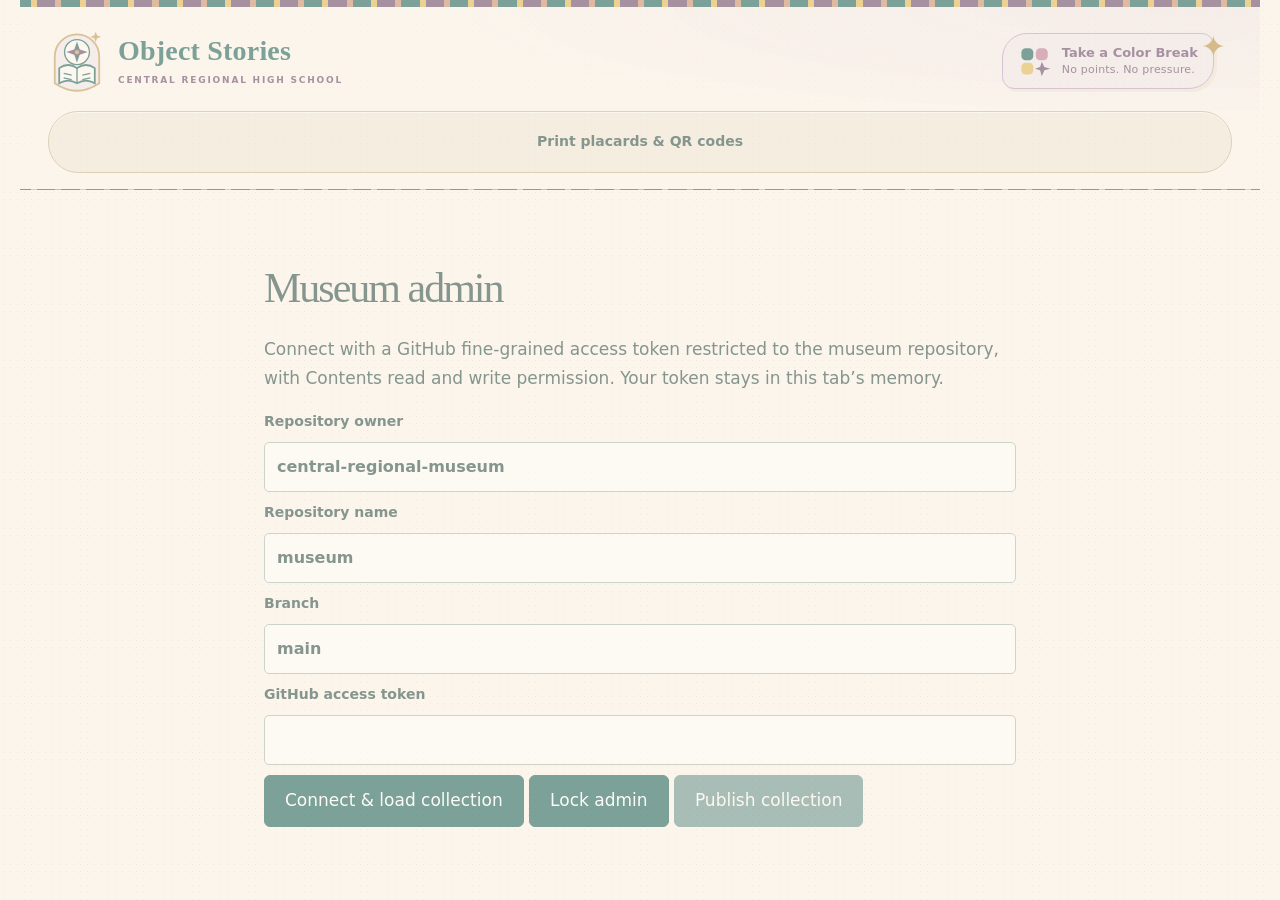
==== commit 17507678: "Add student Color Break, explorer hairstyles, museum shortcuts and trophy entry" ====
--- a/admin.html
+++ b/admin.html
@@ -1 +1 @@
-<!doctype html><html lang="en"><head><meta charset="utf-8"><meta name="viewport" content="width=device-width,initial-scale=1"><title>Museum Admin</title><link rel="stylesheet" href="style.css?v=type1"><style>main{max-width:1200px}.intro{padding:30px 0}.editor{display:grid;grid-template-columns:230px 1fr;gap:24px}.edit-fields{display:grid;grid-template-columns:1fr 1fr;gap:18px}label{display:block;font-size:14px;font-weight:650}label input:not([type=checkbox]),label select,label textarea{display:block;width:100%;margin-top:6px}.full{grid-column:1/-1}aside button{width:100%;text-align:left;margin:0 0 6px;background:#eee5e9;color:#493d35;border-color:#d2bbc8}.selected{border:3px solid #155b56!important}aside{max-height:70vh;overflow:auto}section.settings{margin:20px 0}.sticky-actions{padding:15px 0;background:#fbf5ec;border-top:1px solid #b6a58e;display:flex;gap:10px;flex-wrap:wrap}#feedback{white-space:pre-wrap}.tag{font-size:12px;color:#623f65}.hint{font-size:13px;font-weight:400;color:#59685e}input[type=checkbox]{margin-right:8px}audio{max-width:100%}@media(max-width:750px){.editor{grid-template-columns:1fr}aside{max-height:190px}.edit-fields{grid-template-columns:1fr}}.locked #workspace{display:none}#auth{max-width:800px;margin:35px auto;padding:24px}#auth input{display:block;width:100%;margin:10px 0}.field-section{grid-column:1/-1;background:#fffaf2;border:1px solid #d6c9b7;border-radius:10px;padding:16px}.field-section>summary{color:#155b56;font-size:17px}.field-section .edit-fields{margin-top:18px}.preview-label h3{font:34px Georgia;color:#623f65;margin:12px 0}.preview-label p{white-space:pre-line}.preview-label .preview-meta{font-size:12px;color:#627264}.preview-label .too-long{color:#994c34;font-weight:700}</style></head><body class="locked"><header><a href="index.html" class="brand">◈ OBJECT STORIES <small>LOCAL TEACHER SETUP</small></a><nav><a href="placards.html">Print placards & QR codes</a></nav></header><section id="auth"><h1 style="font-size:42px">Museum admin</h1><p>Connect with a GitHub fine-grained access token restricted to the museum repository, with Contents read and write permission. Your token stays in this tab’s memory.</p><label>Repository owner <input id="repo-owner"></label><label>Repository name <input id="repo-name"></label><label>Branch <input id="repo-branch" value="main"></label><label>GitHub access token <input id="repo-token" type="password" autocomplete="off"></label><button id="connect-admin">Connect & load collection</button> <button id="disconnect-admin">Lock admin</button> <button id="publish-admin" disabled>Publish collection</button><p id="auth-status" role="status"></p></section><main id="workspace"><section id="passport-checker" class="panel"></section><div class="intro"><div class="eyebrow">Collection workbench</div><h1 style="font-size:48px">Ready for the real objects.</h1><p>Fill in the collection, keep unfinished items as drafts, and export the files for the website. Connect above to load the repository collection. Publish saves a versioned change; the deployment workflow then rebuilds the museum.</p><p class="notice">Download a collection backup after each session. Edits stay in this tab until you save a backup or publish. Keep student information out of these public exhibit files.</p></div><details class="settings" open><summary>Museum & classroom settings</summary><div class="edit-fields" id="settings-form" style="margin-top:20px"></div></details><section class="panel"><h2>Wikipedia source</h2><p>Paste an English Wikipedia article URL. Import a credited source draft, then check it against the actual object before publishing.</p><label>Article URL <input id="wiki-url" type="url" placeholder="https://en.wikipedia.org/wiki/Tumi"></label><button id="wiki-import">Import into selected object</button><p id="wiki-status" role="status"></p></section><div class="section-title"><h2>Artifact editor</h2><div><button id="add">Add draft object</button> <button id="remove" class="secondary">Remove selected object</button> <button id="undo-remove" class="secondary" disabled>Undo removal</button></div></div><div class="editor"><div><label>Find an object<input id="editor-search" type="search" placeholder="Name or exhibit ID" style="width:100%;margin:8px 0 16px"></label><p id="editor-count" class="hint"></p><aside id="object-list" aria-label="Choose an exhibit"></aside></div><section><h2 id="editing" style="margin-top:0"></h2><div class="edit-fields" id="object-form"></div><section id="label-preview" class="panel" aria-label="Placard text preview"></section></section></div><section class="panel"><h2>Readiness check</h2><label><input id="classroom-check" type="checkbox">Check for classroom release (rejects demo content and missing references)</label><button id="validate" style="margin-top:14px">Check collection</button><p id="feedback" role="status"></p></section><div class="sticky-actions"><button id="backup">Save collection backup (.json)</button><button class="secondary" id="export-exhibits">Download exhibits.js</button><button class="secondary" id="export-settings">Download settings.js</button><label class="button">Restore collection backup <input id="import" type="file" accept=".json,application/json" style="display:block;max-width:240px"></label></div><p class="muted">After export: replace the two files in your project, put photos in assets/, then run the build instructions in START_HERE.txt. Drafts never appear in a built website. Teacher editing tools are excluded from the public museum website. Live changes require authorized GitHub access; public repository source remains readable.</p></main><script src="settings.js"></script><script src="exhibits.js"></script><script src="collection-core.js"></script><script src="teacher-setup.js"></script><script src="workbench-extra.js"></script><script src="admin.js"></script><script src="passport-rules.js?v=approved1"></script><script src="teacher-check.js?v=approved1"></script><script src="admin-tools.js"></script></body></html>
+<!doctype html><html lang="en"><head><meta charset="utf-8"><meta name="viewport" content="width=device-width,initial-scale=1"><title>Museum Admin</title><link rel="stylesheet" href="style.css?v=type1"><style>main{max-width:1200px}.intro{padding:30px 0}.editor{display:grid;grid-template-columns:230px 1fr;gap:24px}.edit-fields{display:grid;grid-template-columns:1fr 1fr;gap:18px}label{display:block;font-size:14px;font-weight:650}label input:not([type=checkbox]),label select,label textarea{display:block;width:100%;margin-top:6px}.full{grid-column:1/-1}aside button{width:100%;text-align:left;margin:0 0 6px;background:#eee5e9;color:#493d35;border-color:#d2bbc8}.selected{border:3px solid #155b56!important}aside{max-height:70vh;overflow:auto}section.settings{margin:20px 0}.sticky-actions{padding:15px 0;background:#fbf5ec;border-top:1px solid #b6a58e;display:flex;gap:10px;flex-wrap:wrap}#feedback{white-space:pre-wrap}.tag{font-size:12px;color:#623f65}.hint{font-size:13px;font-weight:400;color:#59685e}input[type=checkbox]{margin-right:8px}audio{max-width:100%}@media(max-width:750px){.editor{grid-template-columns:1fr}aside{max-height:190px}.edit-fields{grid-template-columns:1fr}}.locked #workspace{display:none}#auth{max-width:800px;margin:35px auto;padding:24px}#auth input{display:block;width:100%;margin:10px 0}.field-section{grid-column:1/-1;background:#fffaf2;border:1px solid #d6c9b7;border-radius:10px;padding:16px}.field-section>summary{color:#155b56;font-size:17px}.field-section .edit-fields{margin-top:18px}.preview-label h3{font:34px Georgia;color:#623f65;margin:12px 0}.preview-label p{white-space:pre-line}.preview-label .preview-meta{font-size:12px;color:#627264}.preview-label .too-long{color:#994c34;font-weight:700}</style></head><body class="locked"><header><a href="index.html" class="brand">◈ OBJECT STORIES <small>LOCAL TEACHER SETUP</small></a><nav><a href="placards.html">Print placards & QR codes</a></nav></header><section id="auth"><h1 style="font-size:42px">Museum admin</h1><p>Connect with a GitHub fine-grained access token restricted to the museum repository, with Contents read and write permission. Your token stays in this tab’s memory.</p><label>Repository owner <input id="repo-owner"></label><label>Repository name <input id="repo-name"></label><label>Branch <input id="repo-branch" value="main"></label><label>GitHub access token <input id="repo-token" type="password" autocomplete="off"></label><button id="connect-admin">Connect & load collection</button> <button id="disconnect-admin">Lock admin</button> <button id="publish-admin" disabled>Publish collection</button><p id="auth-status" role="status"></p></section><main id="workspace"><section id="passport-checker" class="panel"></section><div class="intro"><div class="eyebrow">Collection workbench</div><h1 style="font-size:48px">Ready for the real objects.</h1><p>Fill in the collection, keep unfinished items as drafts, and export the files for the website. Connect above to load the repository collection. Publish saves a versioned change; the deployment workflow then rebuilds the museum.</p><p class="notice">Download a collection backup after each session. Edits stay in this tab until you save a backup or publish. Keep student information out of these public exhibit files.</p></div><details class="settings" open><summary>Museum & classroom settings</summary><div class="edit-fields" id="settings-form" style="margin-top:20px"></div></details><section class="panel"><h2>Wikipedia source</h2><p>Paste an English Wikipedia article URL. Import a credited source draft, then check it against the actual object before publishing.</p><label>Article URL <input id="wiki-url" type="url" placeholder="https://en.wikipedia.org/wiki/Tumi"></label><button id="wiki-import">Import into selected object</button><p id="wiki-status" role="status"></p></section><div class="section-title"><h2>Artifact editor</h2><div><button id="add">Add draft object</button> <button id="remove" class="secondary">Remove selected object</button> <button id="undo-remove" class="secondary" disabled>Undo removal</button></div></div><div class="editor"><div><label>Find an object<input id="editor-search" type="search" placeholder="Name or exhibit ID" style="width:100%;margin:8px 0 16px"></label><p id="editor-count" class="hint"></p><aside id="object-list" aria-label="Choose an exhibit"></aside></div><section><h2 id="editing" style="margin-top:0"></h2><div class="edit-fields" id="object-form"></div><section id="label-preview" class="panel" aria-label="Placard text preview"></section></section></div><section class="panel"><h2>Readiness check</h2><label><input id="classroom-check" type="checkbox">Check for classroom release (rejects demo content and missing references)</label><button id="validate" style="margin-top:14px">Check collection</button><p id="feedback" role="status"></p></section><div class="sticky-actions"><button id="backup">Save collection backup (.json)</button><button class="secondary" id="export-exhibits">Download exhibits.js</button><button class="secondary" id="export-settings">Download settings.js</button><label class="button">Restore collection backup <input id="import" type="file" accept=".json,application/json" style="display:block;max-width:240px"></label></div><p class="muted">After export: replace the two files in your project, put photos in assets/, then run the build instructions in START_HERE.txt. Drafts never appear in a built website. Teacher editing tools are excluded from the public museum website. Live changes require authorized GitHub access; public repository source remains readable.</p></main><script src="settings.js"></script><script src="exhibits.js"></script><script src="wiki-photos.js"></script><script src="collection-core.js"></script><script src="teacher-setup.js"></script><script src="workbench-extra.js"></script><script src="admin.js"></script><script src="passport-rules.js?v=approved1"></script><script src="teacher-check.js?v=approved1"></script><script src="admin-tools.js"></script><script src="brand.js?v=mark1"></script><script src="admin-photos.js"></script><script src="admin-announcements.js"></script></body></html>
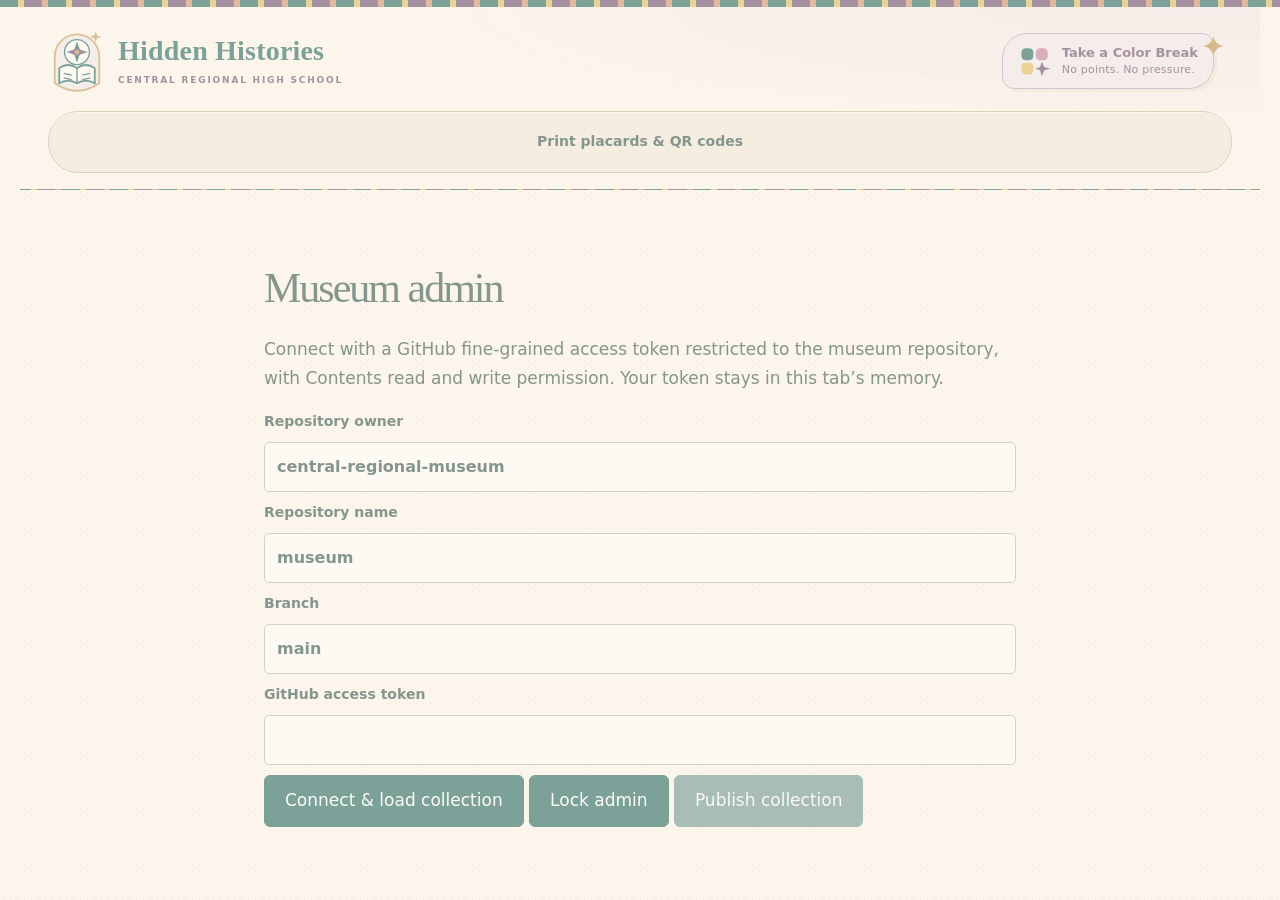
==== commit 47bf6666: "Rename the museum experience to Hidden Histories" ====
--- a/admin.html
+++ b/admin.html
@@ -1 +1 @@
-<!doctype html><html lang="en"><head><meta charset="utf-8"><meta name="viewport" content="width=device-width,initial-scale=1"><title>Museum Admin</title><link rel="stylesheet" href="style.css?v=type1"><style>main{max-width:1200px}.intro{padding:30px 0}.editor{display:grid;grid-template-columns:230px 1fr;gap:24px}.edit-fields{display:grid;grid-template-columns:1fr 1fr;gap:18px}label{display:block;font-size:14px;font-weight:650}label input:not([type=checkbox]),label select,label textarea{display:block;width:100%;margin-top:6px}.full{grid-column:1/-1}aside button{width:100%;text-align:left;margin:0 0 6px;background:#eee5e9;color:#493d35;border-color:#d2bbc8}.selected{border:3px solid #155b56!important}aside{max-height:70vh;overflow:auto}section.settings{margin:20px 0}.sticky-actions{padding:15px 0;background:#fbf5ec;border-top:1px solid #b6a58e;display:flex;gap:10px;flex-wrap:wrap}#feedback{white-space:pre-wrap}.tag{font-size:12px;color:#623f65}.hint{font-size:13px;font-weight:400;color:#59685e}input[type=checkbox]{margin-right:8px}audio{max-width:100%}@media(max-width:750px){.editor{grid-template-columns:1fr}aside{max-height:190px}.edit-fields{grid-template-columns:1fr}}.locked #workspace{display:none}#auth{max-width:800px;margin:35px auto;padding:24px}#auth input{display:block;width:100%;margin:10px 0}.field-section{grid-column:1/-1;background:#fffaf2;border:1px solid #d6c9b7;border-radius:10px;padding:16px}.field-section>summary{color:#155b56;font-size:17px}.field-section .edit-fields{margin-top:18px}.preview-label h3{font:34px Georgia;color:#623f65;margin:12px 0}.preview-label p{white-space:pre-line}.preview-label .preview-meta{font-size:12px;color:#627264}.preview-label .too-long{color:#994c34;font-weight:700}</style></head><body class="locked"><header><a href="index.html" class="brand">◈ OBJECT STORIES <small>LOCAL TEACHER SETUP</small></a><nav><a href="placards.html">Print placards & QR codes</a></nav></header><section id="auth"><h1 style="font-size:42px">Museum admin</h1><p>Connect with a GitHub fine-grained access token restricted to the museum repository, with Contents read and write permission. Your token stays in this tab’s memory.</p><label>Repository owner <input id="repo-owner"></label><label>Repository name <input id="repo-name"></label><label>Branch <input id="repo-branch" value="main"></label><label>GitHub access token <input id="repo-token" type="password" autocomplete="off"></label><button id="connect-admin">Connect & load collection</button> <button id="disconnect-admin">Lock admin</button> <button id="publish-admin" disabled>Publish collection</button><p id="auth-status" role="status"></p></section><main id="workspace"><section id="passport-checker" class="panel"></section><div class="intro"><div class="eyebrow">Collection workbench</div><h1 style="font-size:48px">Ready for the real objects.</h1><p>Fill in the collection, keep unfinished items as drafts, and export the files for the website. Connect above to load the repository collection. Publish saves a versioned change; the deployment workflow then rebuilds the museum.</p><p class="notice">Download a collection backup after each session. Edits stay in this tab until you save a backup or publish. Keep student information out of these public exhibit files.</p></div><details class="settings" open><summary>Museum & classroom settings</summary><div class="edit-fields" id="settings-form" style="margin-top:20px"></div></details><section class="panel"><h2>Wikipedia source</h2><p>Paste an English Wikipedia article URL. Import a credited source draft, then check it against the actual object before publishing.</p><label>Article URL <input id="wiki-url" type="url" placeholder="https://en.wikipedia.org/wiki/Tumi"></label><button id="wiki-import">Import into selected object</button><p id="wiki-status" role="status"></p></section><div class="section-title"><h2>Artifact editor</h2><div><button id="add">Add draft object</button> <button id="remove" class="secondary">Remove selected object</button> <button id="undo-remove" class="secondary" disabled>Undo removal</button></div></div><div class="editor"><div><label>Find an object<input id="editor-search" type="search" placeholder="Name or exhibit ID" style="width:100%;margin:8px 0 16px"></label><p id="editor-count" class="hint"></p><aside id="object-list" aria-label="Choose an exhibit"></aside></div><section><h2 id="editing" style="margin-top:0"></h2><div class="edit-fields" id="object-form"></div><section id="label-preview" class="panel" aria-label="Placard text preview"></section></section></div><section class="panel"><h2>Readiness check</h2><label><input id="classroom-check" type="checkbox">Check for classroom release (rejects demo content and missing references)</label><button id="validate" style="margin-top:14px">Check collection</button><p id="feedback" role="status"></p></section><div class="sticky-actions"><button id="backup">Save collection backup (.json)</button><button class="secondary" id="export-exhibits">Download exhibits.js</button><button class="secondary" id="export-settings">Download settings.js</button><label class="button">Restore collection backup <input id="import" type="file" accept=".json,application/json" style="display:block;max-width:240px"></label></div><p class="muted">After export: replace the two files in your project, put photos in assets/, then run the build instructions in START_HERE.txt. Drafts never appear in a built website. Teacher editing tools are excluded from the public museum website. Live changes require authorized GitHub access; public repository source remains readable.</p></main><script src="settings.js"></script><script src="exhibits.js"></script><script src="wiki-photos.js"></script><script src="collection-core.js"></script><script src="teacher-setup.js"></script><script src="workbench-extra.js"></script><script src="admin.js"></script><script src="passport-rules.js?v=approved1"></script><script src="teacher-check.js?v=approved1"></script><script src="admin-tools.js"></script><script src="brand.js?v=mark1"></script><script src="admin-photos.js"></script><script src="admin-announcements.js"></script></body></html>
+<!doctype html><html lang="en"><head><meta charset="utf-8"><meta name="viewport" content="width=device-width,initial-scale=1"><title>Museum Admin</title><link rel="stylesheet" href="style.css?v=crop2"><style>main{max-width:1200px}.intro{padding:30px 0}.editor{display:grid;grid-template-columns:230px 1fr;gap:24px}.edit-fields{display:grid;grid-template-columns:1fr 1fr;gap:18px}label{display:block;font-size:14px;font-weight:650}label input:not([type=checkbox]),label select,label textarea{display:block;width:100%;margin-top:6px}.full{grid-column:1/-1}aside button{width:100%;text-align:left;margin:0 0 6px;background:#eee5e9;color:#493d35;border-color:#d2bbc8}.selected{border:3px solid #155b56!important}aside{max-height:70vh;overflow:auto}section.settings{margin:20px 0}.sticky-actions{padding:15px 0;background:#fbf5ec;border-top:1px solid #b6a58e;display:flex;gap:10px;flex-wrap:wrap}#feedback{white-space:pre-wrap}.tag{font-size:12px;color:#623f65}.hint{font-size:13px;font-weight:400;color:#59685e}input[type=checkbox]{margin-right:8px}audio{max-width:100%}@media(max-width:750px){.editor{grid-template-columns:1fr}aside{max-height:190px}.edit-fields{grid-template-columns:1fr}}.locked #workspace{display:none}#auth{max-width:800px;margin:35px auto;padding:24px}#auth input{display:block;width:100%;margin:10px 0}.field-section{grid-column:1/-1;background:#fffaf2;border:1px solid #d6c9b7;border-radius:10px;padding:16px}.field-section>summary{color:#155b56;font-size:17px}.field-section .edit-fields{margin-top:18px}.preview-label h3{font:34px Georgia;color:#623f65;margin:12px 0}.preview-label p{white-space:pre-line}.preview-label .preview-meta{font-size:12px;color:#627264}.preview-label .too-long{color:#994c34;font-weight:700}</style></head><body class="locked"><header><a href="index.html" class="brand">◈ HIDDEN HISTORIES <small>LOCAL TEACHER SETUP</small></a><nav><a href="placards.html">Print placards & QR codes</a></nav></header><section id="auth"><h1 style="font-size:42px">Museum admin</h1><p>Connect with a GitHub fine-grained access token restricted to the museum repository, with Contents read and write permission. Your token stays in this tab’s memory.</p><label>Repository owner <input id="repo-owner"></label><label>Repository name <input id="repo-name"></label><label>Branch <input id="repo-branch" value="main"></label><label>GitHub access token <input id="repo-token" type="password" autocomplete="off"></label><button id="connect-admin">Connect & load collection</button> <button id="disconnect-admin">Lock admin</button> <button id="publish-admin" disabled>Publish collection</button><p id="auth-status" role="status"></p></section><main id="workspace"><section id="passport-checker" class="panel"></section><div class="intro"><div class="eyebrow">Collection workbench</div><h1 style="font-size:48px">Ready for the real objects.</h1><p>Fill in the collection, keep unfinished items as drafts, and export the files for the website. Connect above to load the repository collection. Publish saves a versioned change; the deployment workflow then rebuilds the museum.</p><p class="notice">Download a collection backup after each session. Edits stay in this tab until you save a backup or publish. Keep student information out of these public exhibit files.</p></div><details class="settings" open><summary>Museum & classroom settings</summary><div class="edit-fields" id="settings-form" style="margin-top:20px"></div></details><section class="panel"><h2>Wikipedia source</h2><p>Paste an English Wikipedia article URL. Import a credited source draft, then check it against the actual object before publishing.</p><label>Article URL <input id="wiki-url" type="url" placeholder="https://en.wikipedia.org/wiki/Tumi"></label><button id="wiki-import">Import into selected object</button><p id="wiki-status" role="status"></p></section><div class="section-title"><h2>Artifact editor</h2><div><button id="add">Add draft object</button> <button id="remove" class="secondary">Remove selected object</button> <button id="undo-remove" class="secondary" disabled>Undo removal</button></div></div><div class="editor"><div><label>Find an object<input id="editor-search" type="search" placeholder="Name or exhibit ID" style="width:100%;margin:8px 0 16px"></label><p id="editor-count" class="hint"></p><aside id="object-list" aria-label="Choose an exhibit"></aside></div><section><h2 id="editing" style="margin-top:0"></h2><div class="edit-fields" id="object-form"></div><section id="label-preview" class="panel" aria-label="Placard text preview"></section></section></div><section class="panel"><h2>Readiness check</h2><label><input id="classroom-check" type="checkbox">Check for classroom release (rejects demo content and missing references)</label><button id="validate" style="margin-top:14px">Check collection</button><p id="feedback" role="status"></p></section><div class="sticky-actions"><button id="backup">Save collection backup (.json)</button><button class="secondary" id="export-exhibits">Download exhibits.js</button><button class="secondary" id="export-settings">Download settings.js</button><label class="button">Restore collection backup <input id="import" type="file" accept=".json,application/json" style="display:block;max-width:240px"></label></div><p class="muted">After export: replace the two files in your project, put photos in assets/, then run the build instructions in START_HERE.txt. Drafts never appear in a built website. Teacher editing tools are excluded from the public museum website. Live changes require authorized GitHub access; public repository source remains readable.</p></main><script src="settings.js"></script><script src="exhibits.js"></script><script src="wiki-photos.js?v=crop2"></script><script src="collection-core.js"></script><script src="teacher-setup.js"></script><script src="workbench-extra.js"></script><script src="admin.js"></script><script src="passport-rules.js?v=approved1"></script><script src="teacher-check.js?v=approved1"></script><script src="admin-tools.js"></script><script src="brand.js?v=mark1"></script><script src="admin-photos.js"></script><script src="admin-announcements.js"></script></body></html>
--- a/style.css
+++ b/style.css
@@ -17,10 +17,35 @@
 /* Desktop explorer cursors; native fallbacks and text selection stay available. */
 @media (hover:hover) and (pointer:fine){body{cursor:url("data:image/svg+xml,%3Csvg%20xmlns%3D%22http%3A%2F%2Fwww.w3.org%2F2000%2Fsvg%22%20width%3D%2232%22%20height%3D%2232%22%20viewBox%3D%220%200%2032%2032%22%3E%3Ccircle%20cx%3D%2221%22%20cy%3D%2222%22%20r%3D%228%22%20fill%3D%22%23fbf5ec%22%20stroke%3D%22%23b58a43%22%20stroke-width%3D%221.5%22%2F%3E%3Cpath%20d%3D%22M21%2015l2%207-2%207-2-7z%22%20fill%3D%22%23623f65%22%2F%3E%3Cpath%20d%3D%22M3%202l2%2023%206-6%205%209%204-2-5-9%208-1z%22%20fill%3D%22%23155b56%22%20stroke%3D%22%23fffaf2%22%20stroke-width%3D%221.5%22%20stroke-linejoin%3D%22round%22%2F%3E%3C%2Fsvg%3E") 3 2,auto}a,button,summary,label.button,[role="button"],select,input[type="checkbox"]{cursor:url("data:image/svg+xml,%3Csvg%20xmlns%3D%22http%3A%2F%2Fwww.w3.org%2F2000%2Fsvg%22%20width%3D%2232%22%20height%3D%2232%22%20viewBox%3D%220%200%2032%2032%22%3E%3Cpath%20d%3D%22M3%202l2%2023%206-6%205%209%204-2-5-9%208-1z%22%20fill%3D%22%23623f65%22%20stroke%3D%22%23fffaf2%22%20stroke-width%3D%221.5%22%20stroke-linejoin%3D%22round%22%2F%3E%3Cpath%20d%3D%22M24%202l1.5%205L31%209l-5.5%202L24%2016l-1.5-5L17%209l5.5-2z%22%20fill%3D%22%23dfb34e%22%20stroke%3D%22%23493d35%22%20stroke-width%3D%22.8%22%2F%3E%3C%2Fsvg%3E") 3 2,pointer}input:not([type="checkbox"]):not([type="color"]),textarea,[contenteditable="true"]{cursor:text}button:disabled{cursor:not-allowed}}
 /* Bohemian field notes: woven borders, clay, brass and botanical curves. */
-header{border-top:7px solid transparent;border-image:repeating-linear-gradient(90deg,#155b56 0 18px,#dfb34e 18px 24px,#623f65 24px 42px,#c88968 42px 48px) 7;background-image:radial-gradient(ellipse at 95% 0,#e7d9e280,transparent 45%)}header .brand{font-family:Georgia,serif;font-size:27px;letter-spacing:1px}header .brand small{font-family:system-ui,sans-serif;letter-spacing:2.2px;font-size:9px}header nav{border-radius:30px;padding:7px;background:#eee5d8;border-color:#c9b28e}header nav a{border-radius:24px;text-transform:none}.field-guide-heading{display:flex;justify-content:space-between;gap:12px;border-bottom:1px dashed #c6ad83;padding:20px 0 14px;color:#765c45;font-size:10px;text-transform:uppercase;letter-spacing:1.8px}.field-guide-heading span:nth-child(2){color:#a07837;font-size:16px;line-height:1}.hero-art{border:1px solid #b9a186!important;outline:1px dashed #bca174;outline-offset:7px}.curiosity-cabinet{border-radius:38px 10px 38px 10px}.curiosity-cabinet:before{right:19px;top:10px;font-size:24px}.cabinet-drawers details{border-left:5px solid #9ba58a}.cabinet-drawers details:nth-child(2){border-left-color:#bf8a66}.cabinet-drawers details:nth-child(3){border-left-color:#9e83a6}.card .art{border-bottom:1px dashed #bca98b}.stamp-rulebook{margin:20px 0;padding:18px 22px;border:1px dashed #b99b6f;border-radius:18px;background:#f2e8d8}.stamp-rulebook li{margin:12px 0}.partner-check{display:block;padding:12px;background:#fffaf2;margin:12px 0;border-radius:8px;font-size:14px}.panel select{display:block;width:100%;margin:8px 0 14px}.mystery-desk h1{margin-bottom:12px}.case-progress{display:flex;gap:10px;flex-wrap:wrap;margin:24px 0}.case-progress span{width:36px;height:36px;display:grid;place-items:center;border:1px solid #bda787;border-radius:50%;color:#796b59;background:#f4ecdd}.case-progress .current{border:2px solid #623f65;background:#e7d9eb;color:#623f65;font-weight:bold}.case-progress .done{background:#155b56;color:#fffaf2;border-color:#155b56}.clue-envelope{position:relative;background:#f0e3cc;padding:28px;border:1px solid #c6ab80;border-radius:8px 8px 26px 8px;box-shadow:7px 7px 0 #decba74d}.clue-envelope:before{content:'✦';position:absolute;right:20px;top:14px;color:#9f7533;font-size:28px}.case-label{font:11px system-ui;letter-spacing:2px;color:#765a39}.clue-envelope .clue{font:27px/1.4 Georgia;color:#183f38}.clue-envelope details{border-top:1px dashed #bba178;border-bottom:0;padding-bottom:0}.game-options button{border-radius:14px;text-align:left;background:#fffaf2;color:#183f38;box-shadow:0 3px 0 #dfd3c2}.game-options button span{color:#b18a47;margin-right:10px}.game-options .correct{background:#155b56;color:#fffaf2}.game-options .incorrect{background:#f2dfd5}.game-finale{padding:28px;background:#eee4ef;border:1px solid #bea4c5;border-radius:40px 12px 40px 12px}.game-seal{width:180px;margin:24px auto}.game-seal svg{width:100%}@media(max-width:760px){header .brand{font-size:24px}.field-guide-heading{font-size:9px;letter-spacing:.9px;flex-wrap:wrap}.field-guide-heading span:last-child{display:none}.clue-envelope{padding:22px}.clue-envelope .clue{font-size:23px}.game-finale{padding:22px}.stamp-rulebook{padding:16px}.hero-art{outline-offset:4px}}
+:root{--museum-stripe:repeating-linear-gradient(90deg,#155b56 0 18px,#dfb34e 18px 24px,#623f65 24px 42px,#c88968 42px 48px)}
+@media screen{body:has(>header)::before{content:"";display:block;height:7px;background:var(--museum-stripe)}body>header{border-top-width:0}}
+header{border-top:7px solid transparent;border-image:var(--museum-stripe) 7;background-image:radial-gradient(ellipse at 95% 0,#e7d9e280,transparent 45%)}header .brand{font-family:Georgia,serif;font-size:27px;letter-spacing:1px}header .brand small{font-family:system-ui,sans-serif;letter-spacing:2.2px;font-size:9px}header nav{border-radius:30px;padding:7px;background:#eee5d8;border-color:#c9b28e}header nav a{border-radius:24px;text-transform:none}.field-guide-heading{display:flex;justify-content:space-between;gap:12px;border-bottom:1px dashed #c6ad83;padding:20px 0 14px;color:#765c45;font-size:10px;text-transform:uppercase;letter-spacing:1.8px}.field-guide-heading span:nth-child(2){color:#a07837;font-size:16px;line-height:1}.hero-art{border:1px solid #b9a186!important;outline:1px dashed #bca174;outline-offset:7px}.curiosity-cabinet{border-radius:38px 10px 38px 10px}.curiosity-cabinet:before{right:19px;top:10px;font-size:24px}.cabinet-drawers details{border-left:5px solid #9ba58a}.cabinet-drawers details:nth-child(2){border-left-color:#bf8a66}.cabinet-drawers details:nth-child(3){border-left-color:#9e83a6}.card .art{border-bottom:1px dashed #bca98b}.stamp-rulebook{margin:20px 0;padding:18px 22px;border:1px dashed #b99b6f;border-radius:18px;background:#f2e8d8}.stamp-rulebook li{margin:12px 0}.partner-check{display:block;padding:12px;background:#fffaf2;margin:12px 0;border-radius:8px;font-size:14px}.panel select{display:block;width:100%;margin:8px 0 14px}.mystery-desk h1{margin-bottom:12px}.case-progress{display:flex;gap:10px;flex-wrap:wrap;margin:24px 0}.case-progress span{width:36px;height:36px;display:grid;place-items:center;border:1px solid #bda787;border-radius:50%;color:#796b59;background:#f4ecdd}.case-progress .current{border:2px solid #623f65;background:#e7d9eb;color:#623f65;font-weight:bold}.case-progress .done{background:#155b56;color:#fffaf2;border-color:#155b56}.clue-envelope{position:relative;background:#f0e3cc;padding:28px;border:1px solid #c6ab80;border-radius:8px 8px 26px 8px;box-shadow:7px 7px 0 #decba74d}.clue-envelope:before{content:'✦';position:absolute;right:20px;top:14px;color:#9f7533;font-size:28px}.case-label{font:11px system-ui;letter-spacing:2px;color:#765a39}.clue-envelope .clue{font:27px/1.4 Georgia;color:#183f38}.clue-envelope details{border-top:1px dashed #bba178;border-bottom:0;padding-bottom:0}.game-options button{border-radius:14px;text-align:left;background:#fffaf2;color:#183f38;box-shadow:0 3px 0 #dfd3c2}.game-options button span{color:#b18a47;margin-right:10px}.game-options .correct{background:#155b56;color:#fffaf2}.game-options .incorrect{background:#f2dfd5}.game-finale{padding:28px;background:#eee4ef;border:1px solid #bea4c5;border-radius:40px 12px 40px 12px}.game-seal{width:180px;margin:24px auto}.game-seal svg{width:100%}@media(max-width:760px){header .brand{font-size:24px}.field-guide-heading{font-size:9px;letter-spacing:.9px;flex-wrap:wrap}.field-guide-heading span:last-child{display:none}.clue-envelope{padding:22px}.clue-envelope .clue{font-size:23px}.game-finale{padding:22px}.stamp-rulebook{padding:16px}.hero-art{outline-offset:4px}}
 
 /* Balanced field-guide type scale, with space for wrapped headings and labels. */
 body{font-size:17px;line-height:1.7}h1,h2,h3,h4{overflow-wrap:break-word;text-wrap:balance}main h1,.hero h1,.explorer-intro h1,.ghead h1{font-size:clamp(38px,4.8vw,62px);line-height:1.14;letter-spacing:-1.4px;margin-top:16px;margin-bottom:24px}main h2,.section-head h2,.section-title h2{font-size:clamp(27px,3vw,35px);line-height:1.27;letter-spacing:-.4px;margin-top:30px;margin-bottom:18px}main h3,.card h3,.icard h3,.gcard h3{font-size:clamp(22px,2.25vw,27px);line-height:1.3;letter-spacing:0;margin-top:14px;margin-bottom:14px}.detail h1{font-size:clamp(36px,4.5vw,54px);line-height:1.16}.hero .lede,.lede{font-size:18px;line-height:1.7}.detail p,.panel p,.ghead p,.card p,.icard p,.museum-find p{line-height:1.7}p{margin-block:0 1.1em}p:last-child{margin-bottom:0}li{line-height:1.65}li+li{margin-top:8px}.eyebrow,.meta,.num,.game-counter,.case-label{line-height:1.6}.eyebrow{letter-spacing:1.6px}.meta{letter-spacing:.8px}.muted,.note,.notice,.map-caption,.privacy-note,.memory-note,.download-help{line-height:1.65}.notice{padding-block:15px}.card-body{padding:24px}.card .meta,.icard .meta{line-height:1.65}.section-title,.section-head{align-items:baseline;gap:16px}header nav a{line-height:1.4}button,.button,summary,label,legend,input,select,textarea{line-height:1.5}button,.button{white-space:normal}.answers button,.game-options button{line-height:1.55;padding-block:14px}.stamp-cell h3{font-size:21px;line-height:1.3}.stamp-cell p{line-height:1.6}.stamp-cell svg text{letter-spacing:normal}.field-guide-heading{line-height:1.65}.explorer-controls h2{font-size:27px;line-height:1.28}.explorer-controls label,.explorer-controls legend{font-size:14px;line-height:1.55}.pose-options button{line-height:1.45}.explorer-preview #photo-note,.explorer-preview #export-status{line-height:1.6}.clue-envelope .clue{font-size:25px;line-height:1.55}main .museum-find h2{font-size:29px;line-height:1.28}.gcard .when{line-height:1.65}.gcard .counts{line-height:1.55}.gallery-navigation nav a{line-height:1.5}
 @media(max-width:760px){body{font-size:16px;line-height:1.7}main h1,.hero h1,.explorer-intro h1,.ghead h1{font-size:clamp(36px,8.6vw,46px);line-height:1.16;letter-spacing:-.9px}.detail h1{font-size:clamp(34px,8.2vw,42px);line-height:1.18}main h2,.section-head h2,.section-title h2{font-size:28px;line-height:1.3}main h3,.card h3,.icard h3,.gcard h3{font-size:24px;line-height:1.32}.hero .lede,.lede{font-size:17px;line-height:1.7}header nav a{font-size:12px;line-height:1.45}.clue-envelope .clue{font-size:23px;line-height:1.55}.explorer-controls h2{font-size:26px}.stamp-cell h3{font-size:20px;line-height:1.35}main .museum-find h2{font-size:27px}.section-head{flex-wrap:wrap}.field-guide-heading{row-gap:6px}.preview-top{gap:12px}.explorer-preview .actions>button{line-height:1.45}}
 .stamp-grid{grid-template-columns:repeat(3,minmax(0,1fr))}.stamp-cell{min-width:0}.stamp-cell h3,.stamp-cell p{overflow-wrap:anywhere}@media(max-width:540px){.stamp-grid{grid-template-columns:repeat(2,minmax(0,1fr))}}@media(max-width:359px){.panel .stamp-grid{grid-template-columns:1fr}}
 input[type=file]{max-width:100%;width:100%;font-size:14px}label{overflow-wrap:break-word}
+
+/* One landscape frame keeps source photos proportional across the collection. */
+.card .art, .detail .art {
+  width: 100%;
+  height: auto;
+  aspect-ratio: 4 / 3;
+  overflow: hidden;
+  min-height: 0;
+  grid-template: minmax(0, 1fr) / minmax(0, 1fr);
+}
+.art > .artifact-photo {
+  display: block;
+  width: 100%;
+  height: 100%;
+  object-fit: cover;
+  object-position: center;
+}
+.detail .art { max-width: 42rem; margin-inline: auto; }
+.full-image-link { text-align: center; margin: .5rem 0 1rem; }
+
+.card .art,.detail .art {position:relative;isolation:isolate;contain:layout paint;}
+.art > .artifact-photo {position:absolute;inset:0;max-width:100%;max-height:100%;}
+.card-body,.detail p,.detail .factrow {min-width:0;overflow-wrap:anywhere;}
